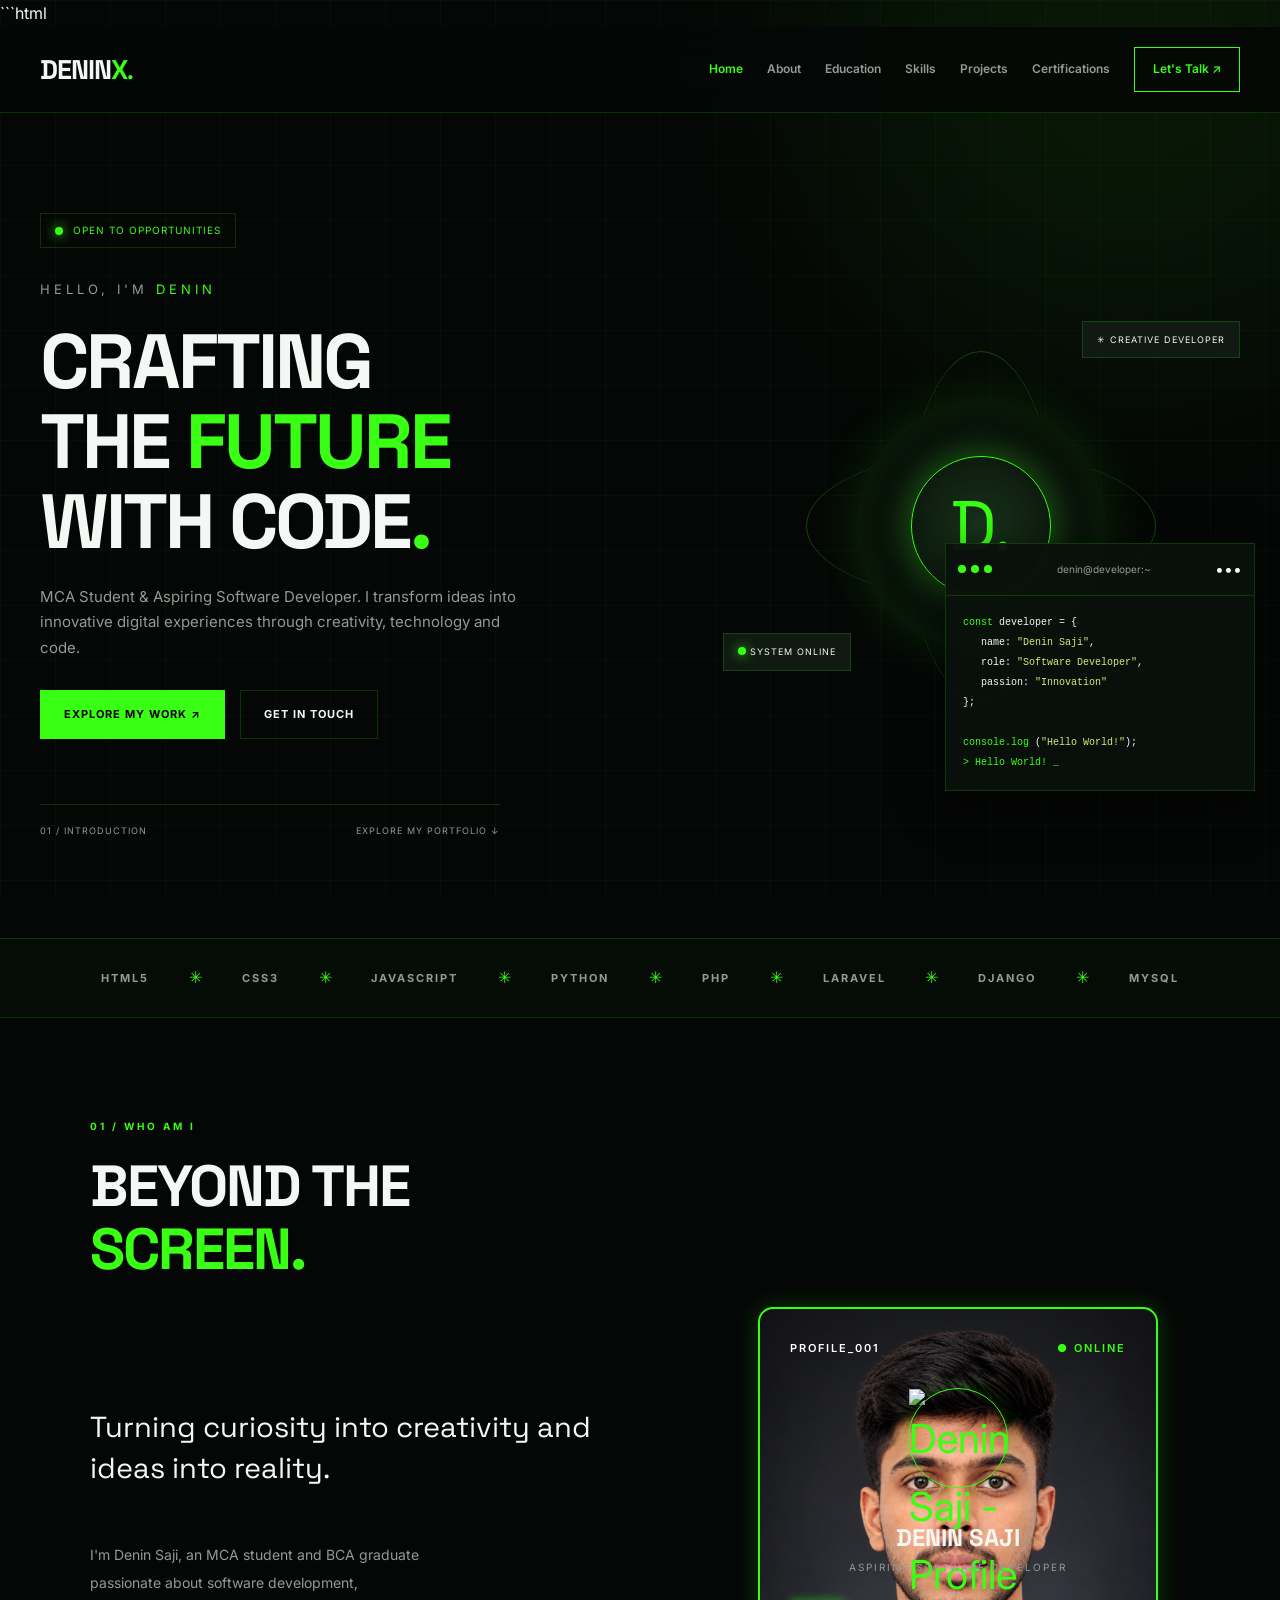
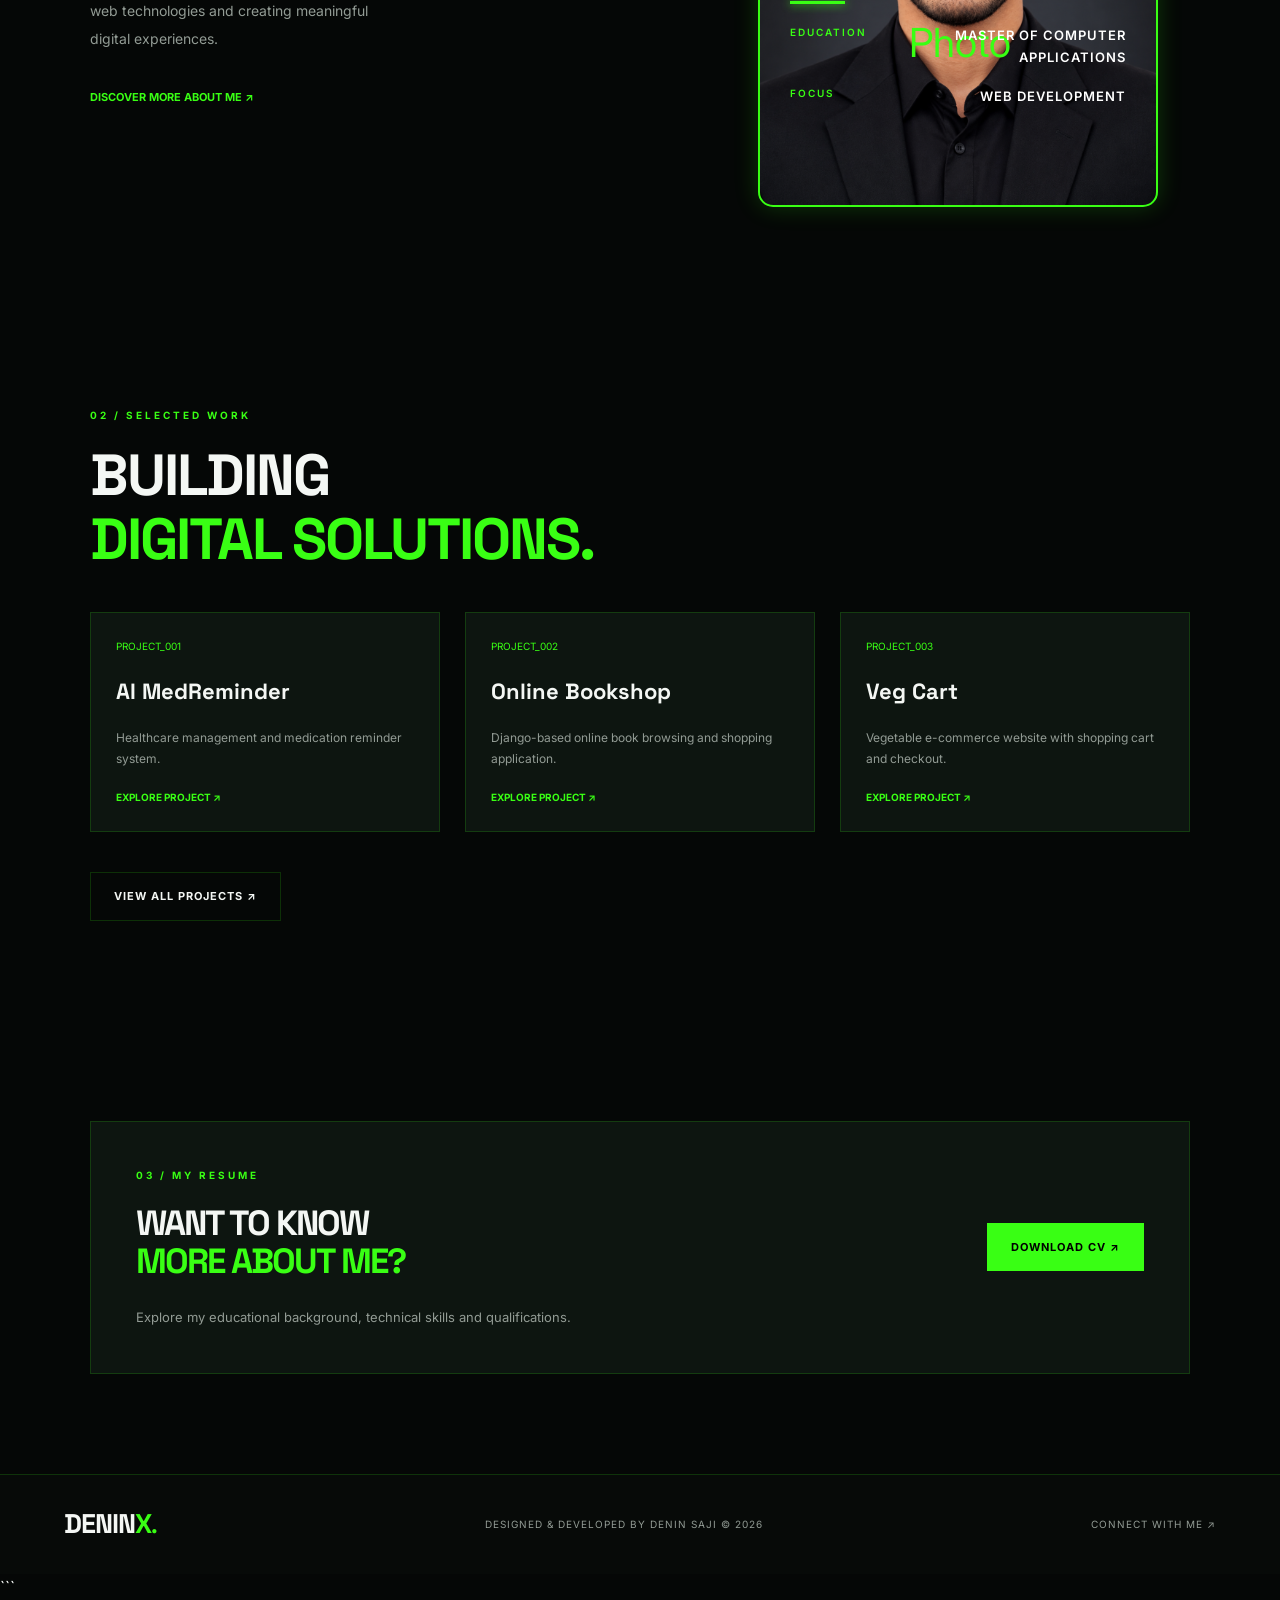
==== index.html @ f34256f6 "initial commit" ====
```html
<!DOCTYPE html>
<html lang="en">
<head>
    <meta charset="UTF-8">
    <meta name="viewport" content="width=device-width, initial-scale=1.0">

    <title>DENINX | Developer Portfolio</title>

    <meta name="description" content="Denin Saji - MCA Student and Aspiring Software Developer">

    <link rel="preconnect" href="https://fonts.googleapis.com">
    <link rel="preconnect" href="https://fonts.gstatic.com" crossorigin>

    <link href="https://fonts.googleapis.com/css2?family=Space+Grotesk:wght@400;500;600;700&family=Inter:wght@400;500;600;700&display=swap" rel="stylesheet">

    <link rel="stylesheet" href="assets/css/index.css">
    <script src="assets/js/script.js" defer></script>
</head>

<body>

<div class="background-grid"></div>
<div class="ambient-glow"></div>

<header class="navbar">
    <div class="nav-container">

        <a href="index.html" class="logo">
            DENIN<span>X</span><small>.</small>
        </a>

        <input type="checkbox" id="menu-toggle">

        <label for="menu-toggle" class="menu-icon">
            <span></span>
            <span></span>
            <span></span>
        </label>

        <nav class="nav-links">
            <a href="index.html" class="active">Home</a>
            <a href="pages/about.html">About</a>
            <a href="pages/education.html">Education</a>
            <a href="pages/skills.html">Skills</a>
            <a href="pages/projects.html">Projects</a>
            <a href="pages/certifications.html">Certifications</a>
            <a href="pages/contact.html" class="nav-contact">Let's Talk ↗</a>
        </nav>

    </div>
</header>

<main>

<!-- HERO SECTION -->

<section class="hero">

    <div class="hero-content">

        <div class="status">
            <span class="status-dot"></span>
            OPEN TO OPPORTUNITIES
        </div>

        <p class="hero-intro">
            HELLO, I'M <span>DENIN</span>
        </p>

        <h1>
            CRAFTING<br>
            THE <span>FUTURE</span><br>
            WITH CODE<span class="green-dot">.</span>
        </h1>

        <p class="hero-description">
            MCA Student & Aspiring Software Developer.
            I transform ideas into innovative digital experiences
            through creativity, technology and code.
        </p>

        <div class="hero-buttons">

            <a href="pages/projects.html" class="btn btn-primary">
                EXPLORE MY WORK ↗
            </a>

            <a href="pages/contact.html" class="btn btn-secondary">
                GET IN TOUCH
            </a>

        </div>

        <div class="hero-meta">
            <span>01 / INTRODUCTION</span>
            <span>EXPLORE MY PORTFOLIO ↓</span>
        </div>

    </div>

    <div class="hero-visual">

        <div class="orbit orbit-one"></div>
        <div class="orbit orbit-two"></div>

        <div class="tech-sphere">
            <div class="sphere-inner">
                <span>D.</span>
            </div>
        </div>

        <div class="floating-label label-top">
            ✳ CREATIVE DEVELOPER
        </div>

        <div class="floating-label label-bottom">
            <span class="status-dot"></span>
            SYSTEM ONLINE
        </div>

        <div class="terminal">

            <div class="terminal-header">

                <div class="terminal-controls">
                    <span></span>
                    <span></span>
                    <span></span>
                </div>

                <p>denin@developer:~</p>

                <span>•••</span>

            </div>

            <div class="terminal-content">

                <p><span class="terminal-green">const</span> developer = {</p>

                <p class="terminal-indent">
                    name: <span class="terminal-yellow">"Denin Saji"</span>,
                </p>

                <p class="terminal-indent">
                    role: <span class="terminal-yellow">"Software Developer"</span>,
                </p>

                <p class="terminal-indent">
                    passion: <span class="terminal-yellow">"Innovation"</span>
                </p>

                <p>};</p>

                <br>

                <p>
                    <span class="terminal-green">console.log</span>
                    (<span class="terminal-yellow">"Hello World!"</span>);
                </p>

                <p class="terminal-output">
                    > Hello World! <span>_</span>
                </p>

            </div>

        </div>

    </div>

</section>

<!-- TECHNOLOGY STRIP -->

<section class="tech-strip">

    <div class="tech-strip-inner">
        <span>HTML5</span><i>✳</i>
        <span>CSS3</span><i>✳</i>
        <span>JAVASCRIPT</span><i>✳</i>
        <span>PYTHON</span><i>✳</i>
        <span>PHP</span><i>✳</i>
        <span>LARAVEL</span><i>✳</i>
        <span>DJANGO</span><i>✳</i>
        <span>MYSQL</span>
    </div>

</section>

<!-- ABOUT SECTION -->

<section class="section home-about">

    <div class="section-container">

        <p class="section-number">01 / WHO AM I</p>

        <h2>
            BEYOND THE<br>
            <span>SCREEN.</span>
        </h2>

        <div class="about-grid">

            <div class="about-main">

                <p class="about-highlight">
                    Turning curiosity into creativity
                    and ideas into reality.
                </p>

                <p class="about-description">
                    I'm Denin Saji, an MCA student and BCA graduate
                    passionate about software development,
                    web technologies and creating meaningful
                    digital experiences.
                </p>

                <a href="pages/about.html" class="text-link">
                    DISCOVER MORE ABOUT ME ↗
                </a>

            </div>

            <!-- PROFILE CARD WITH PHOTO -->

            <div class="profile-card">

                <div class="profile-card-top">
                    <span>PROFILE_001</span>
                    <span class="profile-online">● ONLINE</span>
                </div>

                <div class="profile-avatar">
                    <img
                        src="assets/images/denin-profile.jpg"
                        alt="Denin Saji - Profile Photo"
                    >
                </div>

                <h3>DENIN SAJI</h3>

                <p>ASPIRING SOFTWARE DEVELOPER</p>

                <div class="profile-line"></div>

                <div class="profile-details">
                    <span>EDUCATION</span>
                    <strong>MASTER OF COMPUTER APPLICATIONS</strong>
                </div>

                <div class="profile-details">
                    <span>FOCUS</span>
                    <strong>WEB DEVELOPMENT</strong>
                </div>

            </div>

        </div>

    </div>

</section>

<!-- PROJECTS SECTION -->

<section class="section home-projects">

    <div class="section-container">

        <p class="section-number">02 / SELECTED WORK</p>

        <h2>
            BUILDING<br>
            <span>DIGITAL SOLUTIONS.</span>
        </h2>

        <div class="project-summary-grid">

            <article class="project-summary">
                <span>PROJECT_001</span>
                <h3>AI MedReminder</h3>
                <p>Healthcare management and medication reminder system.</p>
                <a href="pages/projects.html">EXPLORE PROJECT ↗</a>
            </article>

            <article class="project-summary">
                <span>PROJECT_002</span>
                <h3>Online Bookshop</h3>
                <p>Django-based online book browsing and shopping application.</p>
                <a href="pages/projects.html">EXPLORE PROJECT ↗</a>
            </article>

            <article class="project-summary">
                <span>PROJECT_003</span>
                <h3>Veg Cart</h3>
                <p>Vegetable e-commerce website with shopping cart and checkout.</p>
                <a href="pages/projects.html">EXPLORE PROJECT ↗</a>
            </article>

        </div>

        <a href="pages/projects.html" class="btn btn-secondary">
            VIEW ALL PROJECTS ↗
        </a>

    </div>

</section>

<!-- RESUME SECTION -->

<section class="section resume-section">

    <div class="section-container">

        <div class="resume-card">

            <div>
                <p class="section-number">03 / MY RESUME</p>

                <h2>
                    WANT TO KNOW<br>
                    <span>MORE ABOUT ME?</span>
                </h2>

                <p>
                    Explore my educational background,
                    technical skills and qualifications.
                </p>
            </div>

            <a href="assets/documents/Denin_Resume.pdf"
               class="btn btn-primary"
               target="_blank">
                DOWNLOAD CV ↗
            </a>

        </div>

    </div>

</section>

</main>

<!-- FOOTER -->

<footer class="footer">

    <a href="index.html" class="logo">
        DENIN<span>X</span><small>.</small>
    </a>

    <p>DESIGNED & DEVELOPED BY DENIN SAJI © 2026</p>

    <a href="pages/contact.html">CONNECT WITH ME ↗</a>

</footer>

</body>
</html>
```
---- assets/css/index.css ----
/* =========================================
   DENINX PORTFOLIO
   BLACK + NEON GREEN THEME
========================================= */

:root {
    --bg: #050706;
    --bg-secondary: #0a100c;
    --card: #0d1510;
    --green: #39ff14;
    --green-dark: #1dbb12;
    --white: #f4f7f4;
    --gray: #929b94;
    --border: rgba(57, 255, 20, 0.17);
}

* {
    margin: 0;
    padding: 0;
    box-sizing: border-box;
}

html {
    scroll-behavior: smooth;
}

body {
    background: var(--bg);
    color: var(--white);
    font-family: 'Inter', sans-serif;
    line-height: 1.7;
    overflow-x: hidden;
}

a {
    text-decoration: none;
    color: inherit;
}

button,
input,
textarea {
    font: inherit;
}

button,
a {
    -webkit-tap-highlight-color: transparent;
}

::selection {
    background: var(--green);
    color: #000;
}

/* BACKGROUND */

.background-grid {
    position: fixed;
    inset: 0;
    z-index: -3;
    pointer-events: none;

    background-image:
        linear-gradient(rgba(57,255,20,.035) 1px, transparent 1px),
        linear-gradient(90deg, rgba(57,255,20,.035) 1px, transparent 1px);

    background-size: 55px 55px;
}

.ambient-glow {
    position: fixed;
    top: -250px;
    right: -150px;
    width: 600px;
    height: 600px;
    border-radius: 50%;
    background: rgba(57,255,20,.07);
    filter: blur(120px);
    pointer-events: none;
    z-index: -2;
}

/* NAVIGATION */

.navbar {
    position: sticky;
    top: 0;
    z-index: 1000;
    background: rgba(5,7,6,.88);
    backdrop-filter: blur(18px);
    border-bottom: 1px solid var(--border);
}

.nav-container {
    max-width: 1250px;
    min-height: 85px;
    padding: 0 25px;
    margin: auto;

    display: flex;
    align-items: center;
    justify-content: space-between;
}

.logo {
    font-family: 'Space Grotesk', sans-serif;
    font-size: 27px;
    font-weight: 700;
    letter-spacing: -1px;
}

.logo span {
    color: var(--green);
}

.logo small {
    color: var(--green);
}

.nav-links {
    display: flex;
    align-items: center;
    gap: 24px;
}

.nav-links a {
    font-size: 12px;
    font-weight: 600;
    color: var(--gray);
    transition: .3s;
}

.nav-links a:hover,
.nav-links a.active {
    color: var(--green);
}

.nav-links .nav-contact {
    padding: 11px 18px;
    color: var(--green);
    border: 1px solid var(--green);
}

.nav-contact:hover {
    background: var(--green);
    color: #000 !important;
}

#menu-toggle {
    display: none;
}

.menu-icon {
    display: none;
    cursor: pointer;
}

/* BUTTONS */

.btn {
    display: inline-flex;
    justify-content: center;
    align-items: center;
    gap: 12px;

    padding: 14px 23px;
    font-size: 11px;
    font-weight: 700;
    letter-spacing: 1px;

    border: 1px solid transparent;
    transition: .3s;
    cursor: pointer;
}

.btn-primary {
    background: var(--green);
    color: #000;
}

.btn-primary:hover {
    background: transparent;
    color: var(--green);
    border-color: var(--green);
    box-shadow: 0 0 25px rgba(57,255,20,.2);
}

.btn-secondary {
    background: transparent;
    border-color: var(--border);
    color: var(--white);
}

.btn-secondary:hover {
    border-color: var(--green);
    color: var(--green);
}

/* HERO */

.hero {
    max-width: 1250px;
    min-height: 680px;
    padding: 100px 25px;

    margin: auto;

    display: grid;
    grid-template-columns: 1.1fr .9fr;
    align-items: center;
    gap: 50px;
}

.status {
    display: inline-flex;
    align-items: center;
    gap: 10px;

    border: 1px solid var(--border);
    padding: 8px 14px;

    color: var(--green);
    font-size: 10px;
    letter-spacing: 1px;
    margin-bottom: 30px;
}

.status-dot {
    display: inline-block;
    width: 8px;
    height: 8px;
    background: var(--green);
    border-radius: 50%;
    box-shadow: 0 0 12px var(--green);
    animation: pulse 1.5s infinite;
}

@keyframes pulse {
    50% {
        opacity: .35;
        box-shadow: 0 0 3px var(--green);
    }
}

.hero-intro {
    font-size: 13px;
    letter-spacing: 4px;
    color: var(--gray);
}

.hero-intro span {
    color: var(--green);
}

.hero h1,
.page-hero h1 {
    font-family: 'Space Grotesk', sans-serif;
    font-size: clamp(48px, 6vw, 80px);
    line-height: 1.04;
    font-weight: 700;
    letter-spacing: -3px;
    margin: 22px 0;
}

.hero h1 span,
.page-hero h1 span,
.section-heading h2 span,
.section-container h2 span,
.contact-content h2 span,
.resume-card h2 span {
    color: var(--green);
}

.green-dot {
    color: var(--green);
}

.hero-description {
    max-width: 500px;
    color: var(--gray);
    font-size: 15px;
    margin-bottom: 30px;
}

.hero-buttons {
    display: flex;
    flex-wrap: wrap;
    gap: 15px;
}

.hero-meta {
    display: flex;
    justify-content: space-between;
    gap: 15px;
    max-width: 460px;

    margin-top: 65px;
    padding-top: 18px;

    border-top: 1px solid var(--border);
    font-size: 9px;
    letter-spacing: 1px;
    color: var(--gray);
}

/* HERO VISUAL */

.hero-visual {
    min-height: 490px;
    position: relative;

    display: flex;
    align-items: center;
    justify-content: center;
}

.tech-sphere {
    position: absolute;
    width: 250px;
    height: 250px;

    display: flex;
    align-items: center;
    justify-content: center;

    border-radius: 50%;
    background: radial-gradient(circle, #18331a, #050706 70%);

    box-shadow:
        0 0 50px rgba(57,255,20,.13),
        inset 0 0 40px rgba(57,255,20,.15);
}

.sphere-inner {
    width: 140px;
    height: 140px;

    border: 1px solid var(--green);
    border-radius: 50%;

    display: grid;
    place-items: center;

    font-family: 'Space Grotesk';
    font-size: 70px;
    color: var(--green);

    box-shadow: 0 0 35px rgba(57,255,20,.3);
}

.orbit {
    position: absolute;
    width: 350px;
    height: 350px;
    border: 1px solid rgba(57,255,20,.25);
    border-radius: 50%;
}

.orbit-one {
    transform: rotateX(65deg);
    animation: rotate 12s linear infinite;
}

.orbit-two {
    transform: rotateY(65deg);
    animation: rotate 18s linear infinite reverse;
}

@keyframes rotate {
    to {
        transform: rotate(360deg);
    }
}

.floating-label {
    position: absolute;
    z-index: 3;
    padding: 10px 14px;

    font-size: 9px;
    letter-spacing: 1px;

    background: #101a12;
    border: 1px solid var(--border);
}

.label-top {
    top: 40px;
    right: 0;
}

.label-bottom {
    bottom: 100px;
    left: 0;
}

/* TERMINAL */

.terminal {
    position: absolute;
    z-index: 4;
    right: -15px;
    bottom: -20px;

    width: 310px;
    background: rgba(10,17,12,.97);
    border: 1px solid var(--border);

    box-shadow: 0 15px 40px rgba(0,0,0,.6);
}

.terminal-header {
    display: flex;
    align-items: center;
    justify-content: space-between;

    padding: 12px;
    border-bottom: 1px solid var(--border);
}

.terminal-header p {
    font-size: 10px;
    color: var(--gray);
}

.terminal-controls {
    display: flex;
    gap: 5px;
}

.terminal-controls span {
    width: 8px;
    height: 8px;
    border-radius: 50%;
    background: var(--green);
}

.terminal-content {
    padding: 17px;
    font-family: monospace;
    font-size: 10px;
    line-height: 2;
}

.terminal-indent {
    padding-left: 18px;
}

.terminal-green {
    color: var(--green);
}

.terminal-yellow {
    color: #d7e77a;
}

.terminal-output {
    color: var(--green);
}

/* TECH STRIP */

.tech-strip {
    padding: 25px 10px;
    border-top: 1px solid var(--border);
    border-bottom: 1px solid var(--border);
    background: rgba(57,255,20,.025);
}

.tech-strip-inner {
    max-width: 1100px;
    margin: auto;

    display: flex;
    align-items: center;
    justify-content: space-around;
    flex-wrap: wrap;
    gap: 18px;
}

.tech-strip span {
    color: var(--gray);
    font-size: 11px;
    font-weight: 700;
    letter-spacing: 2px;
}

.tech-strip i {
    color: var(--green);
    font-style: normal;
}

/* GENERAL SECTIONS */

.section {
    padding: 100px 0;
}

.section-container {
    max-width: 1150px;
    padding: 0 25px;
    margin: auto;
}

.section-number {
    color: var(--green);
    font-size: 10px;
    font-weight: 700;
    letter-spacing: 3px;
    margin-bottom: 20px;
}

.section-heading h2,
.section-container > h2,
.resume-card h2,
.contact-content h2 {
    font-family: 'Space Grotesk';
    font-size: clamp(35px, 5vw, 58px);
    line-height: 1.1;
    letter-spacing: -2px;
    margin-bottom: 25px;
}

.section-subtitle {
    color: var(--gray);
    max-width: 400px;
}

/* PAGE HERO */

.page-main {
    min-height: 75vh;
}

.page-hero {
    text-align: center;
    padding: 110px 20px 70px;
    border-bottom: 1px solid var(--border);
}

.page-hero h1 {
    font-size: clamp(38px, 6vw, 70px);
}

.page-hero > p:last-child {
    color: var(--gray);
    font-size: 14px;
}

/* ABOUT */

.about-grid {
    display: grid;
    grid-template-columns: 1.1fr .9fr;
    gap: 70px;
    align-items: center;
}

.about-highlight {
    font-family: 'Space Grotesk';
    font-size: 29px;
    line-height: 1.4;
    margin-bottom: 25px;
}

.about-description {
    color: var(--gray);
    font-size: 14px;
    line-height: 2;
    margin-bottom: 20px;
    white-space: pre-line;
}

.text-link {
    display: inline-block;
    color: var(--green);
    font-size: 11px;
    font-weight: 700;
    margin-top: 15px;
}

.profile-card,
.content-card {
    background: var(--card);
    border: 1px solid var(--border);
    padding: 30px;
}

.profile-card-top {
    display: flex;
    justify-content: space-between;
    font-size: 9px;
    color: var(--gray);
}

.profile-online {
    color: var(--green);
}

.profile-avatar {
    width: 100px;
    height: 100px;
    display: grid;
    place-items: center;

    margin: 30px auto;
    border-radius: 50%;

    border: 1px solid var(--green);
    color: var(--green);
    font-size: 40px;

    box-shadow: 0 0 25px rgba(57,255,20,.15);
}

.profile-card h3,
.profile-card > p {
    text-align: center;
}

.profile-card h3 {
    font-family: 'Space Grotesk';
    font-size: 24px;
}

.profile-card > p {
    font-size: 10px;
    color: var(--gray);
    letter-spacing: 2px;
}

.profile-line {
    height: 1px;
    background: var(--border);
    margin: 25px 0;
}

.profile-details {
    display: flex;
    justify-content: space-between;
    gap: 15px;
    margin: 17px 0;
}

.profile-details span {
    font-size: 9px;
    color: var(--gray);
}

.profile-details strong {
    font-size: 10px;
    text-align: right;
    color: var(--green);
}

/* CONTENT CARD */

.content-card {
    margin-top: 30px;
}

.content-card h2,
.content-card h3 {
    font-family: 'Space Grotesk';
    font-size: 28px;
    margin-bottom: 18px;
}

.content-card p {
    color: var(--gray);
    line-height: 2;
    font-size: 14px;
}

/* EDUCATION */

.education-list {
    max-width: 850px;
    margin: auto;
    display: grid;
    gap: 25px;
}

.education-card {
    position: relative;
    padding: 35px;
    background: var(--card);
    border: 1px solid var(--border);
    transition: .3s;
}

.education-card:hover,
.skill-card:hover,
.project-card:hover,
.cert-card:hover {
    transform: translateY(-7px);
    border-color: var(--green);
    box-shadow: 0 15px 35px rgba(57,255,20,.08);
}

.education-number {
    position: absolute;
    right: 30px;
    top: 20px;
    font-family: 'Space Grotesk';
    font-size: 38px;
    color: rgba(57,255,20,.18);
}

.education-level {
    color: var(--green);
    font-size: 10px;
    letter-spacing: 2px;
}

.education-card h2 {
    font-family: 'Space Grotesk';
    font-size: 25px;
    margin: 12px 0;
}

.education-card h3 {
    font-size: 14px;
}

.education-card p {
    color: var(--gray);
    font-size: 12px;
}

.education-result {
    display: flex;
    justify-content: space-between;
    align-items: center;

    border-top: 1px solid var(--border);
    padding-top: 15px;
    margin-top: 20px;
}

.education-result span {
    font-size: 10px;
    color: var(--gray);
}

.education-result strong {
    color: var(--green);
    font-size: 24px;
}

/* SKILLS */

.skills-grid {
    display: grid;
    grid-template-columns: repeat(3, 1fr);
    gap: 22px;
}

.skill-card {
    position: relative;
    background: var(--card);
    border: 1px solid var(--border);
    padding: 30px;
    transition: .3s;
}

.skill-index {
    color: var(--green);
    font-size: 10px;
    letter-spacing: 2px;
}

.skill-symbol {
    font-family: 'Space Grotesk';
    font-size: 42px;
    color: var(--green);
    margin: 20px 0;
}

.skill-card h3 {
    font-family: 'Space Grotesk';
    font-size: 17px;
    margin-bottom: 17px;
}

.skill-tags,
.project-tags {
    display: flex;
    flex-wrap: wrap;
    gap: 8px;
}

.skill-tags span,
.project-tags span {
    padding: 6px 10px;
    font-size: 10px;
    color: var(--green);
    background: rgba(57,255,20,.06);
    border: 1px solid var(--border);
}

/* PROJECTS */

.projects-grid,
.project-summary-grid {
    display: grid;
    grid-template-columns: repeat(2, 1fr);
    gap: 25px;
}

.project-card,
.project-summary {
    background: var(--card);
    border: 1px solid var(--border);
    overflow: hidden;
    transition: .3s;
}

.project-image {
    height: 220px;
    position: relative;

    display: grid;
    place-items: center;

    background:
        radial-gradient(circle, rgba(57,255,20,.16), transparent 70%),
        #0b130d;
    border-bottom: 1px solid var(--border);
}

.project-two {
    background:
        radial-gradient(circle, rgba(20,150,70,.2), transparent 70%),
        #0b130d;
}

.project-three {
    background:
        radial-gradient(circle, rgba(100,180,30,.2), transparent 70%),
        #0b130d;
}

.project-image-label {
    position: absolute;
    top: 18px;
    left: 20px;
    color: var(--green);
    font-size: 10px;
    letter-spacing: 2px;
}

.project-preview {
    text-align: center;
    font-family: 'Space Grotesk';
    color: var(--green);
    font-size: 32px;
}

.project-preview strong {
    display: block;
}

.preview-line {
    width: 140px;
    height: 3px;
    background: var(--green);
    margin: 10px auto;
    opacity: .6;
}

.preview-line.short {
    width: 90px;
}

.preview-button {
    font-size: 9px;
    border: 1px solid var(--green);
    padding: 5px 12px;
    margin-top: 15px;
}

.project-info {
    padding: 28px;
}

.project-category {
    font-size: 9px;
    letter-spacing: 2px;
    color: var(--green);
}

.project-info h3 {
    font-family: 'Space Grotesk';
    font-size: 25px;
    margin: 12px 0;
}

.project-info > p {
    color: var(--gray);
    font-size: 13px;
    line-height: 1.9;
    margin-bottom: 20px;
}

.project-status,
.cert-label {
    display: inline-block;
    margin-top: 18px;
    color: var(--green);
    font-size: 10px;
    letter-spacing: 1px;
}

.art-shapes {
    display: flex;
    justify-content: center;
    gap: 10px;
    margin-top: 12px;
}

.art-shapes i {
    display: block;
    width: 35px;
    height: 35px;
    border: 1px solid var(--green);
    transform: rotate(45deg);
}

.project-summary-grid {
    margin: 40px 0;
    grid-template-columns: repeat(3, 1fr);
}

.project-summary {
    padding: 25px;
}

.project-summary > span {
    color: var(--green);
    font-size: 10px;
}

.project-summary h3 {
    font-family: 'Space Grotesk';
    font-size: 22px;
    margin: 18px 0;
}

.project-summary p {
    color: var(--gray);
    font-size: 12px;
    margin-bottom: 20px;
}

.project-summary a {
    color: var(--green);
    font-size: 10px;
    font-weight: 700;
}

/* CERTIFICATIONS */

.cert-grid {
    display: grid;
    grid-template-columns: repeat(2, 1fr);
    gap: 25px;
}

.cert-card {
    padding: 35px;
    background: var(--card);
    border: 1px solid var(--border);
    transition: .3s;
}

.cert-icon {
    font-size: 45px;
    color: var(--green);
    margin: 20px 0;
}

.cert-card h3 {
    font-family: 'Space Grotesk';
    font-size: 23px;
    margin: 12px 0;
}

.cert-card > p:not(.project-category) {
    color: var(--gray);
    font-size: 13px;
}

.certificate-note {
    margin-top: 35px;
}

/* RESUME */

.resume-card {
    display: flex;
    justify-content: space-between;
    align-items: center;
    flex-wrap: wrap;
    gap: 30px;

    padding: 45px;
    background: var(--card);
    border: 1px solid var(--border);
}

.resume-card h2 {
    font-size: 35px;
}

.resume-card > div > p:last-child {
    color: var(--gray);
    font-size: 13px;
}

/* CONTACT */

.contact-layout {
    display: grid;
    grid-template-columns: 1fr 1fr;
    gap: 60px;
    align-items: start;
}

.contact-content > p {
    color: var(--gray);
    font-size: 14px;
    margin-bottom: 30px;
}

.contact-list {
    display: grid;
    gap: 15px;
}

.contact-item {
    padding: 18px;
    border: 1px solid var(--border);
    background: var(--card);
    display: flex;
    flex-direction: column;
    gap: 5px;
    transition: .3s;
}

.contact-item:hover {
    border-color: var(--green);
}

.contact-item span {
    font-size: 9px;
    color: var(--green);
    letter-spacing: 2px;
}

.contact-item strong {
    font-size: 13px;
    overflow-wrap: anywhere;
}

.contact-card {
    padding: 30px;
    background: var(--card);
    border: 1px solid var(--border);
}

.contact-card h3 {
    font-family: 'Space Grotesk';
    font-size: 24px;
    margin-bottom: 25px;
}

.contact-card form {
    display: flex;
    flex-direction: column;
}

.contact-card label {
    font-size: 10px;
    color: var(--green);
    letter-spacing: 1px;
    margin: 15px 0 8px;
}

.contact-card input,
.contact-card textarea {
    width: 100%;
    padding: 14px;

    background: #050906;
    border: 1px solid var(--border);
    outline: none;

    color: white;
    font-size: 13px;
}

.contact-card input:focus,
.contact-card textarea:focus {
    border-color: var(--green);
}

.contact-card textarea {
    resize: vertical;
}

.contact-card button {
    margin-top: 20px;
}

.form-status {
    color: var(--green);
    font-size: 12px;
    margin-top: 15px;
}

/* FOOTER */

.footer {
    min-height: 100px;
    padding: 25px 5%;

    display: flex;
    justify-content: space-between;
    align-items: center;
    flex-wrap: wrap;
    gap: 20px;

    border-top: 1px solid var(--border);
    background: #070a08;
}

.footer p,
.footer > a:last-child {
    font-size: 10px;
    color: var(--gray);
    letter-spacing: 1px;
}

.footer > a:last-child:hover {
    color: var(--green);
}

/* RESPONSIVE DESIGN */

@media (max-width: 1050px) {

    .nav-links {
        gap: 14px;
    }

    .nav-links a {
        font-size: 10px;
    }

    .hero {
        gap: 20px;
    }

    .terminal {
        right: 0;
    }
}

@media (max-width: 850px) {

    .menu-icon {
        display: flex;
        flex-direction: column;
        gap: 6px;
    }

    .menu-icon span {
        display: block;
        width: 27px;
        height: 2px;
        background: var(--green);
    }

    .nav-links {
        position: absolute;
        top: 85px;
        left: 0;
        width: 100%;

        display: none;
        flex-direction: column;
        align-items: stretch;
        gap: 0;

        background: #080d09;
        border-bottom: 1px solid var(--border);
        padding: 15px 25px;
    }

    .nav-links a {
        padding: 14px 0;
        font-size: 12px;
    }

    #menu-toggle:checked ~ .nav-links {
        display: flex;
    }

    .hero {
        grid-template-columns: 1fr;
        padding-top: 75px;
    }

    .hero-visual {
        min-height: 500px;
    }

    .about-grid,
    .contact-layout {
        grid-template-columns: 1fr;
    }

    .skills-grid {
        grid-template-columns: repeat(2, 1fr);
    }

    .project-summary-grid {
        grid-template-columns: 1fr 1fr;
    }
}

@media (max-width: 550px) {

    .nav-container {
        min-height: 72px;
    }

    .nav-links {
        top: 72px;
    }

    .hero {
        padding: 65px 20px;
    }

    .hero h1 {
        font-size: 48px;
    }

    .hero-visual {
        min-height: 430px;
        transform: scale(.9);
    }

    .tech-sphere {
        width: 190px;
        height: 190px;
    }

    .sphere-inner {
        width: 110px;
        height: 110px;
        font-size: 55px;
    }

    .orbit {
        width: 270px;
        height: 270px;
    }

    .terminal {
        width: 260px;
        bottom: -5px;
    }

    .floating-label {
        font-size: 8px;
    }

    .section {
        padding: 70px 0;
    }

    .section-container {
        padding: 0 20px;
    }

    .skills-grid,
    .projects-grid,
    .project-summary-grid,
    .cert-grid {
        grid-template-columns: 1fr;
    }

    .education-card {
        padding: 25px;
    }

    .education-card h2 {
        font-size: 20px;
    }

    .resume-card {
        padding: 25px;
    }

    .resume-card h2 {
        font-size: 28px;
    }

    .contact-card {
        padding: 20px;
    }

    .footer {
        flex-direction: column;
        text-align: center;
    }

    .page-hero {
        padding: 75px 20px 55px;
    }

    .page-hero h1 {
        font-size: 42px;
    }

    .profile-details {
        flex-direction: column;
        gap: 3px;
    }

    .profile-details strong {
        text-align: left;
    }
}

@media (prefers-reduced-motion: reduce) {
    *,
    *::before,
    *::after {
        animation-duration: 0.01ms !important;
        transition-duration: 0.01ms !important;
        scroll-behavior: auto !important;
    }
}

/* =================================
   HERO PROFILE PHOTO
================================= */

.hero-photo-frame {
    position: relative;
    width: 310px;
    height: 380px;
    margin: 0 auto;
    padding: 10px;
    background: rgba(10, 20, 12, 0.9);
    border: 1px solid rgba(57, 255, 20, 0.6);
    border-radius: 22px;
    box-shadow: 0 0 35px rgba(57, 255, 20, 0.18);
    overflow: hidden;
    z-index: 2;
    animation: photoFloat 5s ease-in-out infinite;
}

.hero-photo-frame::before {
    content: "";
    position: absolute;
    inset: -100%;
    background: conic-gradient(
        transparent,
        #39ff14,
        transparent 30%
    );
    animation: photoRotate 7s linear infinite;
    z-index: -1;
}

.photo-top-label,
.photo-bottom-label {
    display: flex;
    justify-content: space-between;
    align-items: center;
    font-family: 'Space Grotesk', sans-serif;
    font-size: 10px;
    letter-spacing: 1.5px;
    color: #39ff14;
    padding: 8px 5px;
}

.hero-photo {
    width: 100%;
    height: 300px;
    display: block;
    object-fit: cover;
    object-position: center;
    border-radius: 14px;
    filter: saturate(0.85);
}

.photo-bottom-label {
    padding-top: 12px;
    font-weight: 700;
}

.hero-role {
    margin-top: 20px;
    font-family: 'Space Grotesk', sans-serif;
    font-size: 17px;
    font-weight: 700;
    letter-spacing: 2px;
}

.role-prefix {
    color: #929b94;
}

.typing-text {
    color: #39ff14;
}

.typing-cursor {
    color: #39ff14;
    animation: cursorBlink 0.8s infinite;
}

@keyframes cursorBlink {
    50% {
        opacity: 0;
    }
}

@keyframes photoFloat {
    0%, 100% {
        transform: translateY(0);
    }

    50% {
        transform: translateY(-12px);
    }
}

@keyframes photoRotate {
    to {
        transform: rotate(360deg);
    }
}


/* =================================
   PROFILE CARD IMAGE
================================= */


/* =====================================
   FULL BACKGROUND PROFILE CARD
===================================== */

.profile-card {
    position: relative;
    width: 100%;
    max-width: 400px;
    height: 500px;
    margin: auto;

    background-image: url("../images/denin1.png");
    background-size: cover;
    background-position: center;
    background-repeat: no-repeat;

    border: 2px solid #39ff14;
    border-radius: 15px;
    overflow: hidden;

    box-shadow: 0 0 25px rgba(57, 255, 20, 0.2);

    transition: 0.4s ease;
}

.profile-card:hover {
    transform: translateY(-5px);
    box-shadow: 0 0 35px rgba(57, 255, 20, 0.4);
}

/* FULL IMAGE DARK OVERLAY */

.profile-overlay {
    position: absolute;
    inset: 0;

    display: flex;
    flex-direction: column;
    justify-content: space-between;

    padding: 22px;

    background: linear-gradient(
        to bottom,
        rgba(0, 0, 0, 0.55) 0%,
        rgba(0, 0, 0, 0.05) 30%,
        rgba(0, 0, 0, 0.35) 50%,
        rgba(0, 0, 0, 0.95) 100%
    );
}

/* TOP PROFILE LABEL */

.profile-card-top {
    display: flex;
    justify-content: space-between;
    align-items: center;

    color: #ffffff;
    font-size: 11px;
    font-weight: 600;
    letter-spacing: 2px;
}

.profile-online {
    color: #39ff14;
}

/* PROFILE INFORMATION */

.profile-info {
    width: 100%;
    color: #ffffff;
    transform: translateY(80px);
}   
.profile-info h3 {
    color: #39ff14;
    font-family: 'Space Grotesk', sans-serif;
    font-size: 30px;
    font-weight: 700;
    letter-spacing: 2px;
    margin-bottom: 8px;
}

.profile-role {
    color: #ffffff;
    font-size: 12px;
    font-weight: 600;
    letter-spacing: 1.5px;
    margin-bottom: 20px;
}

/* NEON DIVIDER */

.profile-line {
    width: 55px;
    height: 3px;
    background: #39ff14;
    margin-bottom: 20px;
    box-shadow: 0 0 10px #39ff14;
}

/* PROFILE DETAILS */

.profile-details {
    margin-bottom: 14px;
}

.profile-details span {
    display: block;
    color: #39ff14;
    font-size: 10px;
    font-weight: 600;
    letter-spacing: 2px;
    margin-bottom: 4px;
}

.profile-details strong {
    display: block;
    color: #ffffff;
    font-size: 13px;
    font-weight: 600;
    letter-spacing: 1px;
}

/* MOBILE RESPONSIVENESS */

@media (max-width: 768px) {

    .profile-card {
        max-width: 350px;
        height: 460px;
    }

    .profile-overlay {
        padding: 18px;
    }

    .profile-info h3 {
        font-size: 25px;
    }

}
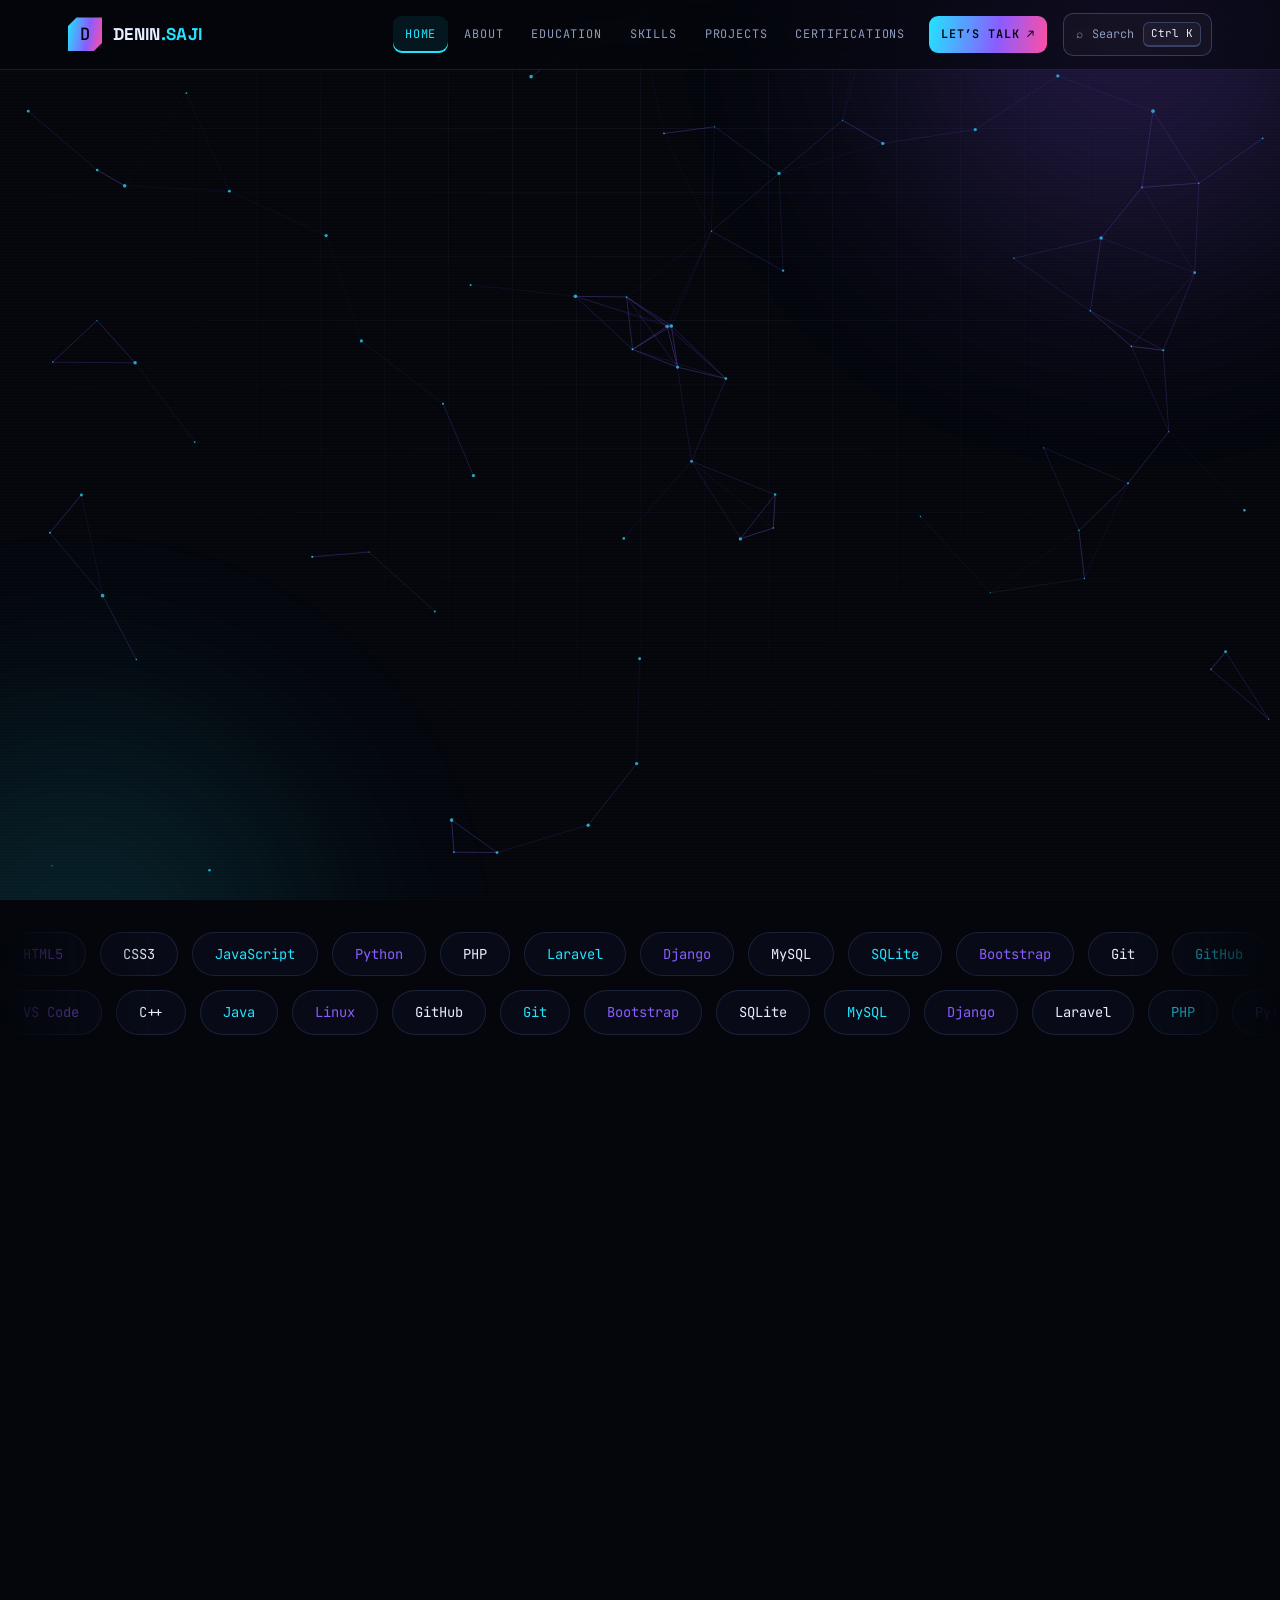
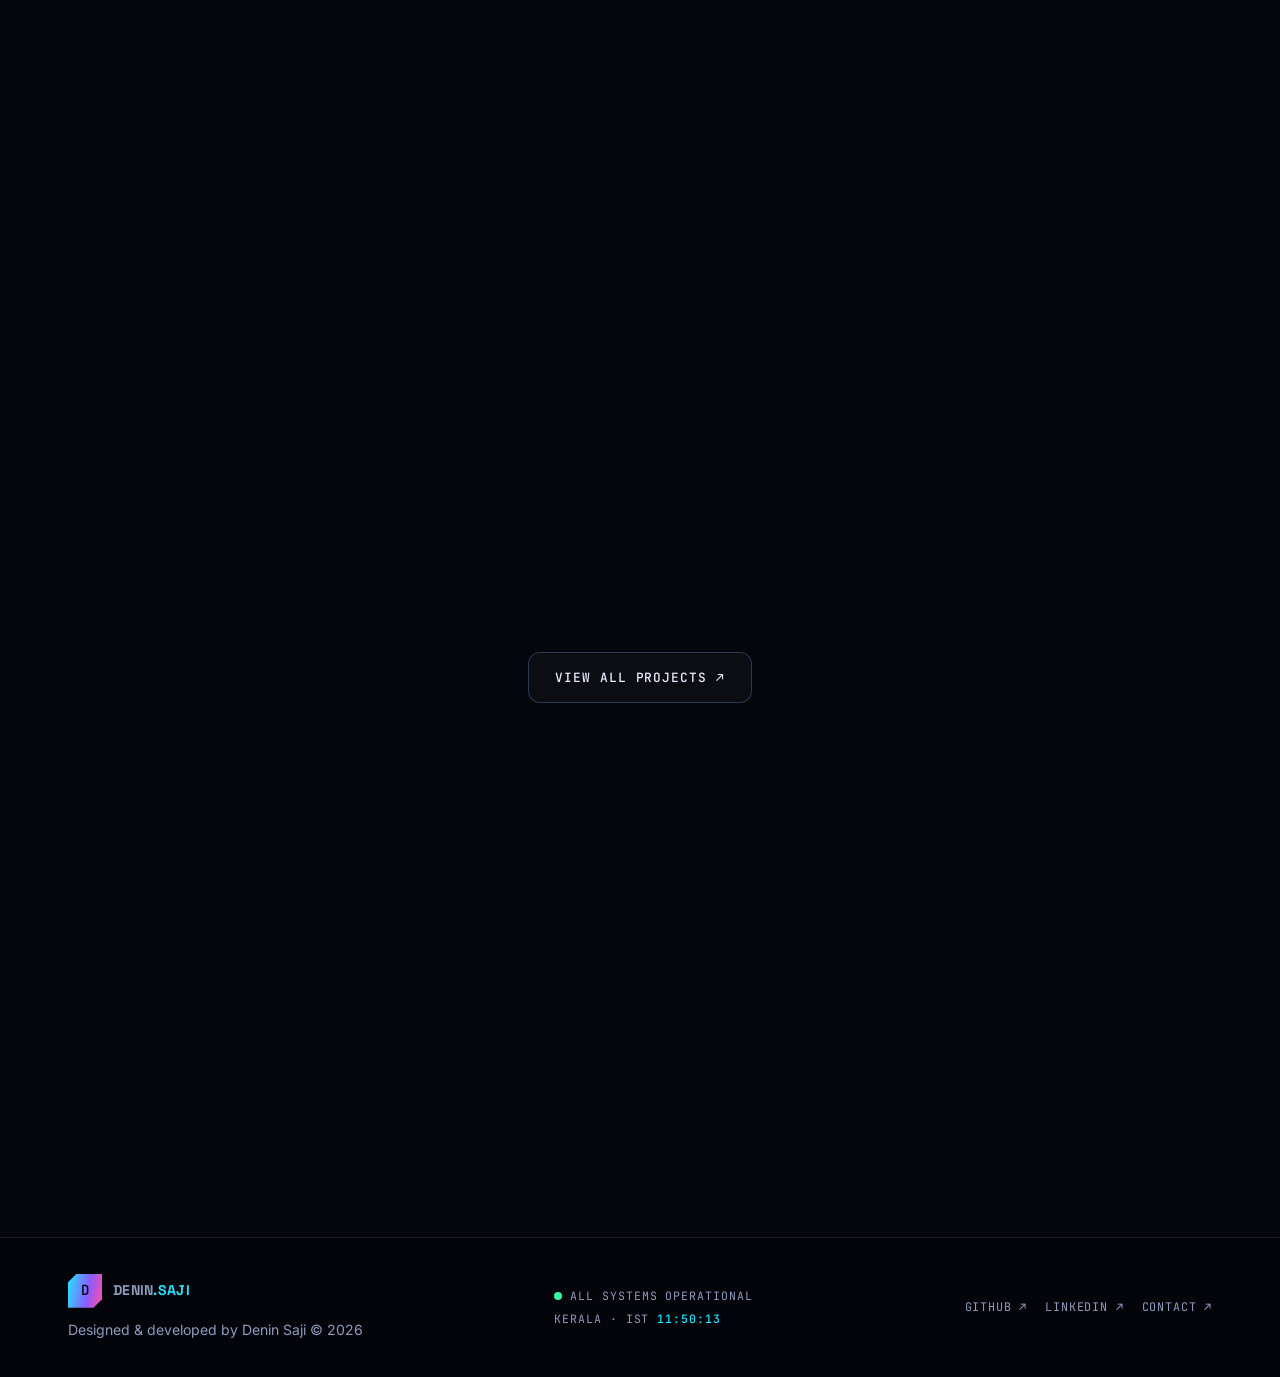
==== commit 7676c810: "commited" ====
--- a/index.html
+++ b/index.html
@@ -1,365 +1,202 @@
-```html
 <!DOCTYPE html>
 <html lang="en">
 <head>
-    <meta charset="UTF-8">
-    <meta name="viewport" content="width=device-width, initial-scale=1.0">
-
-    <title>DENINX | Developer Portfolio</title>
-
-    <meta name="description" content="Denin Saji - MCA Student and Aspiring Software Developer">
-
-    <link rel="preconnect" href="https://fonts.googleapis.com">
-    <link rel="preconnect" href="https://fonts.gstatic.com" crossorigin>
-
-    <link href="https://fonts.googleapis.com/css2?family=Space+Grotesk:wght@400;500;600;700&family=Inter:wght@400;500;600;700&display=swap" rel="stylesheet">
-
-    <link rel="stylesheet" href="assets/css/index.css">
-    <script src="assets/js/script.js" defer></script>
+<meta charset="UTF-8">
+<meta name="viewport" content="width=device-width, initial-scale=1.0">
+<title>Denin Saji | Developer Portfolio</title>
+<meta name="description" content="Denin Saji — MCA student and aspiring software developer.">
+<meta name="theme-color" content="#04060c">
+<link rel="icon" href="data:image/svg+xml,%3Csvg xmlns='http://www.w3.org/2000/svg' viewBox='0 0 32 32'%3E%3Crect width='32' height='32' rx='8' fill='%2304060c'/%3E%3Ctext x='16' y='23' font-size='20' font-family='monospace' text-anchor='middle' fill='%2322e4ff'%3ED%3C/text%3E%3C/svg%3E">
+<script>var r=document.documentElement;r.classList.add('js');try{if(!sessionStorage.getItem('booted'))r.classList.add('booting')}catch(e){}</script>
+<noscript><style>.js .reveal{opacity:1!important;transform:none!important}.js .t-line:not(.on){opacity:1!important}</style></noscript>
+<link rel="preconnect" href="https://fonts.googleapis.com">
+<link rel="preconnect" href="https://fonts.gstatic.com" crossorigin>
+<link href="https://fonts.googleapis.com/css2?family=Space+Grotesk:wght@400;500;600;700&family=Inter:wght@400;500;600&family=JetBrains+Mono:wght@400;500&display=swap" rel="stylesheet">
+<link rel="stylesheet" href="assets/css/index.css">
+<script src="assets/js/script.js" defer></script>
 </head>
-
-<body>
-
-<div class="background-grid"></div>
-<div class="ambient-glow"></div>
+<body data-base="" data-pages="pages/">
+
+<div class="progress" aria-hidden="true"><i></i></div>
+<canvas id="bg-canvas" aria-hidden="true"></canvas>
+<div class="aurora" aria-hidden="true"></div>
+<div class="grid-bg" aria-hidden="true"></div>
+<div class="scanlines" aria-hidden="true"></div>
+
+<div class="boot" id="boot" aria-hidden="true">
+  <div class="boot-box">
+    <div class="boot-line head">&gt; DENIN.OS v2026.11 — booting portfolio</div>
+    <div class="boot-line"><em>[ OK ]</em>mounting /projects</div>
+    <div class="boot-line"><em>[ OK ]</em>loading stack: python · php · laravel · django · mysql</div>
+    <div class="boot-line"><em>[ OK ]</em>compiling interface</div>
+    <div class="boot-line"><em>[ OK ]</em>establishing connection</div>
+    <div class="boot-line"><em>[ OK ]</em>portfolio ready</div>
+    <div class="boot-bar"><i></i></div>
+    <div class="boot-foot"><span>click to skip</span><span class="boot-pct">0%</span></div>
+  </div>
+</div>
 
 <header class="navbar">
-    <div class="nav-container">
-
-        <a href="index.html" class="logo">
-            DENIN<span>X</span><small>.</small>
-        </a>
-
-        <input type="checkbox" id="menu-toggle">
-
-        <label for="menu-toggle" class="menu-icon">
-            <span></span>
-            <span></span>
-            <span></span>
-        </label>
-
-        <nav class="nav-links">
-            <a href="index.html" class="active">Home</a>
-            <a href="pages/about.html">About</a>
-            <a href="pages/education.html">Education</a>
-            <a href="pages/skills.html">Skills</a>
-            <a href="pages/projects.html">Projects</a>
-            <a href="pages/certifications.html">Certifications</a>
-            <a href="pages/contact.html" class="nav-contact">Let's Talk ↗</a>
-        </nav>
-
-    </div>
+  <div class="nav-container">
+    <a href="index.html" class="logo" aria-label="Denin Saji — home"><span class="logo-mark">D</span><span class="logo-text">DENIN<em>.SAJI</em></span></a>
+    <input type="checkbox" id="menu-toggle" aria-label="Toggle menu">
+    <nav class="nav-links" aria-label="Main">
+        <a href="index.html" class="active">Home</a>
+        <a href="pages/about.html">About</a>
+        <a href="pages/education.html">Education</a>
+        <a href="pages/skills.html">Skills</a>
+        <a href="pages/projects.html">Projects</a>
+        <a href="pages/certifications.html">Certifications</a>
+        <a href="pages/contact.html" class="nav-contact">Let’s talk ↗</a>
+    </nav>
+    <div class="nav-actions">
+      <button class="cmd-btn" id="cmdBtn" type="button" aria-label="Open command menu"><span>⌕</span><span class="cmd-label">Search</span><kbd><span class="k-mod">Ctrl</span> K</kbd></button>
+      <label for="menu-toggle" class="menu-icon" aria-label="Menu"><span></span><span></span><span></span></label>
+    </div>
+  </div>
 </header>
 
 <main>
-
-<!-- HERO SECTION -->
-
-<section class="hero">
-
-    <div class="hero-content">
-
-        <div class="status">
-            <span class="status-dot"></span>
-            OPEN TO OPPORTUNITIES
-        </div>
-
-        <p class="hero-intro">
-            HELLO, I'M <span>DENIN</span>
-        </p>
-
-        <h1>
-            CRAFTING<br>
-            THE <span>FUTURE</span><br>
-            WITH CODE<span class="green-dot">.</span>
-        </h1>
-
-        <p class="hero-description">
-            MCA Student & Aspiring Software Developer.
-            I transform ideas into innovative digital experiences
-            through creativity, technology and code.
-        </p>
-
-        <div class="hero-buttons">
-
-            <a href="pages/projects.html" class="btn btn-primary">
-                EXPLORE MY WORK ↗
-            </a>
-
-            <a href="pages/contact.html" class="btn btn-secondary">
-                GET IN TOUCH
-            </a>
-
-        </div>
-
-        <div class="hero-meta">
-            <span>01 / INTRODUCTION</span>
-            <span>EXPLORE MY PORTFOLIO ↓</span>
-        </div>
-
-    </div>
-
-    <div class="hero-visual">
-
-        <div class="orbit orbit-one"></div>
-        <div class="orbit orbit-two"></div>
-
-        <div class="tech-sphere">
-            <div class="sphere-inner">
-                <span>D.</span>
-            </div>
-        </div>
-
-        <div class="floating-label label-top">
-            ✳ CREATIVE DEVELOPER
-        </div>
-
-        <div class="floating-label label-bottom">
-            <span class="status-dot"></span>
-            SYSTEM ONLINE
-        </div>
-
-        <div class="terminal">
-
-            <div class="terminal-header">
-
-                <div class="terminal-controls">
-                    <span></span>
-                    <span></span>
-                    <span></span>
-                </div>
-
-                <p>denin@developer:~</p>
-
-                <span>•••</span>
-
-            </div>
-
-            <div class="terminal-content">
-
-                <p><span class="terminal-green">const</span> developer = {</p>
-
-                <p class="terminal-indent">
-                    name: <span class="terminal-yellow">"Denin Saji"</span>,
-                </p>
-
-                <p class="terminal-indent">
-                    role: <span class="terminal-yellow">"Software Developer"</span>,
-                </p>
-
-                <p class="terminal-indent">
-                    passion: <span class="terminal-yellow">"Innovation"</span>
-                </p>
-
-                <p>};</p>
-
-                <br>
-
-                <p>
-                    <span class="terminal-green">console.log</span>
-                    (<span class="terminal-yellow">"Hello World!"</span>);
-                </p>
-
-                <p class="terminal-output">
-                    > Hello World! <span>_</span>
-                </p>
-
-            </div>
-
-        </div>
-
-    </div>
-
-</section>
-
-<!-- TECHNOLOGY STRIP -->
-
-<section class="tech-strip">
-
-    <div class="tech-strip-inner">
-        <span>HTML5</span><i>✳</i>
-        <span>CSS3</span><i>✳</i>
-        <span>JAVASCRIPT</span><i>✳</i>
-        <span>PYTHON</span><i>✳</i>
-        <span>PHP</span><i>✳</i>
-        <span>LARAVEL</span><i>✳</i>
-        <span>DJANGO</span><i>✳</i>
-        <span>MYSQL</span>
-    </div>
-
-</section>
-
-<!-- ABOUT SECTION -->
-
-<section class="section home-about">
-
-    <div class="section-container">
-
-        <p class="section-number">01 / WHO AM I</p>
-
-        <h2>
-            BEYOND THE<br>
-            <span>SCREEN.</span>
-        </h2>
-
-        <div class="about-grid">
-
-            <div class="about-main">
-
-                <p class="about-highlight">
-                    Turning curiosity into creativity
-                    and ideas into reality.
-                </p>
-
-                <p class="about-description">
-                    I'm Denin Saji, an MCA student and BCA graduate
-                    passionate about software development,
-                    web technologies and creating meaningful
-                    digital experiences.
-                </p>
-
-                <a href="pages/about.html" class="text-link">
-                    DISCOVER MORE ABOUT ME ↗
-                </a>
-
-            </div>
-
-            <!-- PROFILE CARD WITH PHOTO -->
-
-            <div class="profile-card">
-
-                <div class="profile-card-top">
-                    <span>PROFILE_001</span>
-                    <span class="profile-online">● ONLINE</span>
-                </div>
-
-                <div class="profile-avatar">
-                    <img
-                        src="assets/images/denin-profile.jpg"
-                        alt="Denin Saji - Profile Photo"
-                    >
-                </div>
-
-                <h3>DENIN SAJI</h3>
-
-                <p>ASPIRING SOFTWARE DEVELOPER</p>
-
-                <div class="profile-line"></div>
-
-                <div class="profile-details">
-                    <span>EDUCATION</span>
-                    <strong>MASTER OF COMPUTER APPLICATIONS</strong>
-                </div>
-
-                <div class="profile-details">
-                    <span>FOCUS</span>
-                    <strong>WEB DEVELOPMENT</strong>
-                </div>
-
-            </div>
-
-        </div>
-
-    </div>
-
-</section>
-
-<!-- PROJECTS SECTION -->
-
-<section class="section home-projects">
-
-    <div class="section-container">
-
-        <p class="section-number">02 / SELECTED WORK</p>
-
-        <h2>
-            BUILDING<br>
-            <span>DIGITAL SOLUTIONS.</span>
-        </h2>
-
-        <div class="project-summary-grid">
-
-            <article class="project-summary">
-                <span>PROJECT_001</span>
-                <h3>AI MedReminder</h3>
-                <p>Healthcare management and medication reminder system.</p>
-                <a href="pages/projects.html">EXPLORE PROJECT ↗</a>
-            </article>
-
-            <article class="project-summary">
-                <span>PROJECT_002</span>
-                <h3>Online Bookshop</h3>
-                <p>Django-based online book browsing and shopping application.</p>
-                <a href="pages/projects.html">EXPLORE PROJECT ↗</a>
-            </article>
-
-            <article class="project-summary">
-                <span>PROJECT_003</span>
-                <h3>Veg Cart</h3>
-                <p>Vegetable e-commerce website with shopping cart and checkout.</p>
-                <a href="pages/projects.html">EXPLORE PROJECT ↗</a>
-            </article>
-
-        </div>
-
-        <a href="pages/projects.html" class="btn btn-secondary">
-            VIEW ALL PROJECTS ↗
-        </a>
-
-    </div>
-
-</section>
-
-<!-- RESUME SECTION -->
-
-<section class="section resume-section">
-
-    <div class="section-container">
-
-        <div class="resume-card">
-
-            <div>
-                <p class="section-number">03 / MY RESUME</p>
-
-                <h2>
-                    WANT TO KNOW<br>
-                    <span>MORE ABOUT ME?</span>
-                </h2>
-
-                <p>
-                    Explore my educational background,
-                    technical skills and qualifications.
-                </p>
-            </div>
-
-            <a href="assets/documents/Denin_Resume.pdf"
-               class="btn btn-primary"
-               target="_blank">
-                DOWNLOAD CV ↗
-            </a>
-
-        </div>
-
-    </div>
-
-</section>
-
+<section class="wrap hero">
+  <div class="hero-grid">
+    <div>
+      <div class="reveal"><span class="status"><i></i>Open to opportunities</span></div>
+      <h1 class="reveal" style="--d:.08s" data-scramble>Hi, I’m <span class="grad">Denin.</span>
+        <span class="rot-line" data-words="web applications|Django backends|Laravel systems|responsive interfaces">I build <span class="grad rot-text">web applications</span><span class="caret"></span></span>
+      </h1>
+      <p class="lead reveal" style="--d:.16s">MCA student and aspiring software developer from Kerala. I turn ideas into working web applications with Python, PHP and a love for clean, responsive interfaces.</p>
+      <div class="hero-buttons reveal" style="--d:.24s">
+        <a href="pages/projects.html" class="btn btn-primary" data-magnetic>Explore my work ↗</a>
+        <a href="pages/contact.html" class="btn" data-magnetic>Get in touch</a>
+      </div>
+      <p class="hint reveal" style="--d:.32s"><kbd><span class="k-mod">Ctrl</span></kbd><kbd>K</kbd> open the command menu from anywhere</p>
+    </div>
+    <div class="reveal" style="--d:.2s">
+      <div class="hud" data-tilt="7">
+        <div class="hud-rings" aria-hidden="true"><i></i><i></i><i></i></div>
+        <div class="hud-frame"><div class="inner">
+          <img src="assets/images/denin-profile.jpg" alt="Portrait of Denin Saji">
+          <div class="hud-tint"></div><div class="hud-fade"></div><div class="hud-grid"></div><div class="hud-scan"></div>
+        </div></div>
+        <span class="corner tr"></span><span class="corner bl"></span><span class="corner br"></span>
+        <div class="hud-tag t1"><b>ID</b>DS-2026</div>
+        <div class="hud-tag t2"><b>ROLE</b>SOFTWARE DEV</div>
+        <div class="hud-tag t3"><b>LOC</b>KERALA · IN</div>
+        <div class="hud-tag t4">● OPEN TO WORK</div>
+      </div>
+    </div>
+  </div>
+</section>
+
+<section class="wrap">
+  <div class="stats">
+    <div class="reveal"><div class="stat glow-card"><b data-count="3">3</b><span>Projects built</span></div></div>
+    <div class="reveal" style="--d:.08s"><div class="stat glow-card"><b data-count="15" data-suffix="+">15+</b><span>Technologies</span></div></div>
+    <div class="reveal" style="--d:.16s"><div class="stat glow-card"><b data-count="7.5" data-decimals="1">7.5</b><span>MCA CGPA</span></div></div>
+    <div class="reveal" style="--d:.24s"><div class="stat glow-card"><b data-count="2">2</b><span>Certifications</span></div></div>
+  </div>
+</section>
+
+<div class="marquee" aria-hidden="true">
+  <div class="mq-track"><span>HTML5</span><span>CSS3</span><span>JavaScript</span><span>Python</span><span>PHP</span><span>Laravel</span><span>Django</span><span>MySQL</span><span>SQLite</span><span>Bootstrap</span><span>Git</span><span>GitHub</span><span>Linux</span><span>Java</span><span>C++</span><span>VS Code</span><span>HTML5</span><span>CSS3</span><span>JavaScript</span><span>Python</span><span>PHP</span><span>Laravel</span><span>Django</span><span>MySQL</span><span>SQLite</span><span>Bootstrap</span><span>Git</span><span>GitHub</span><span>Linux</span><span>Java</span><span>C++</span><span>VS Code</span></div>
+  <div class="mq-track"><span>VS Code</span><span>C++</span><span>Java</span><span>Linux</span><span>GitHub</span><span>Git</span><span>Bootstrap</span><span>SQLite</span><span>MySQL</span><span>Django</span><span>Laravel</span><span>PHP</span><span>Python</span><span>JavaScript</span><span>CSS3</span><span>HTML5</span><span>VS Code</span><span>C++</span><span>Java</span><span>Linux</span><span>GitHub</span><span>Git</span><span>Bootstrap</span><span>SQLite</span><span>MySQL</span><span>Django</span><span>Laravel</span><span>PHP</span><span>Python</span><span>JavaScript</span><span>CSS3</span><span>HTML5</span></div>
+</div>
+
+<section class="section">
+  <div class="wrap">
+    <div class="sec-head reveal"><span class="sec-idx">01</span><h2 data-scramble>Who <span class='grad'>I am</span></h2></div>
+    <div class="split">
+      <div class="about-main reveal">
+        <p class="about-highlight">Turning curiosity into creativity and ideas into reality.</p>
+        <p class="about-description">I’m Denin Saji, an MCA student and BCA graduate passionate about software development, web technologies and creating meaningful digital experiences.</p>
+        <a href="pages/about.html" class="text-link">More about me ↗</a>
+      </div>
+      <div class="reveal" style="--d:.12s">
+        <div class="terminal" data-terminal>
+          <div class="t-bar"><i></i><i></i><i></i><span>denin@portfolio: ~</span></div>
+          <div class="t-body">
+            <div class="t-line" data-type="cmd"><span class="p">$</span> <span class="t-text">whoami</span></div>
+            <div class="t-line t-out" data-type="out"><b>Denin Saji</b> — MCA student &amp; aspiring software developer</div>
+            <div class="t-line" data-type="cmd"><span class="p">$</span> <span class="t-text">cat focus.txt</span></div>
+            <div class="t-line t-out" data-type="out">Web development · Python · PHP · MySQL</div>
+            <div class="t-line" data-type="cmd"><span class="p">$</span> <span class="t-text">ls projects/</span></div>
+            <div class="t-line t-out" data-type="out">ai-medreminder&nbsp;&nbsp;online-bookshop&nbsp;&nbsp;veg-cart</div>
+            <div class="t-line" data-type="cmd"><span class="p">$</span> <span class="t-text">status</span></div>
+            <div class="t-line t-out" data-type="out"><b>open</b> to entry-level opportunities ✓</div>
+            <div class="t-line" data-type="out"><span class="p">$</span> <span class="caret"></span></div>
+          </div>
+        </div>
+      </div>
+    </div>
+  </div>
+</section>
+
+<section class="section" style="padding-top:0">
+  <div class="wrap">
+    <div class="sec-head reveal"><span class="sec-idx">02</span><h2 data-scramble>Selected <span class='grad'>work</span></h2></div>
+    <div class="mod-grid">
+      <div class="reveal" style="--d:0.0s"><article class="mod glow-card" data-tilt="5">
+        <div class="mock" aria-hidden="true"><div class="mock-bar"><i></i><i></i><i></i><span>medreminder.local</span></div><div class="mock-body m-med"><div class="m-ring"></div><div class="m-rows"><span class="m-row on"></span><span class="m-row"></span><span class="m-row"></span></div></div></div>
+        <div class="mod-body">
+          <span class="mod-id">MODULE_001</span>
+          <h3>AI MedReminder</h3>
+          <p>Healthcare management and medication reminder system.</p>
+          <a href="pages/projects.html" class="text-link">Explore project ↗</a>
+        </div>
+      </article></div>
+      <div class="reveal" style="--d:0.1s"><article class="mod glow-card" data-tilt="5">
+        <div class="mock" aria-hidden="true"><div class="mock-bar"><i></i><i></i><i></i><span>bookshop.local</span></div><div class="mock-body m-book"><i style="--h:55%"></i><i style="--h:80%"></i><i style="--h:45%"></i><i style="--h:92%"></i><i style="--h:62%"></i><i style="--h:74%"></i></div></div>
+        <div class="mod-body">
+          <span class="mod-id">MODULE_002</span>
+          <h3>Online Bookshop</h3>
+          <p>Django-based online book browsing and shopping application.</p>
+          <a href="pages/projects.html" class="text-link">Explore project ↗</a>
+        </div>
+      </article></div>
+      <div class="reveal" style="--d:0.2s"><article class="mod glow-card" data-tilt="5">
+        <div class="mock" aria-hidden="true"><div class="mock-bar"><i></i><i></i><i></i><span>vegcart.local</span></div><div class="mock-body m-veg"><span class="m-cart">CART · 3</span><span class="m-tile"></span><span class="m-tile"></span><span class="m-tile"></span><span class="m-tile"></span></div></div>
+        <div class="mod-body">
+          <span class="mod-id">MODULE_003</span>
+          <h3>Veg Cart</h3>
+          <p>Vegetable e-commerce website with shopping cart and checkout.</p>
+          <a href="pages/projects.html" class="text-link">Explore project ↗</a>
+        </div>
+      </article></div>
+    </div>
+    <div class="center-cta"><a href="pages/projects.html" class="btn" data-magnetic>View all projects ↗</a></div>
+  </div>
+</section>
+
+<section class="section" style="padding-top:0">
+  <div class="wrap">
+    <div class="cta reveal">
+      <div>
+        <p class="path">~/denin/<b>resume</b><span class="caret"></span></p>
+        <h2>Want to know <span class="grad">more?</span></h2>
+        <p>Explore my educational background, technical skills and qualifications — or just say hello.</p>
+      </div>
+      <div class="cta-btns">
+        <a href="assets/documents/Denin_Resume.pdf" class="btn btn-primary" target="_blank" rel="noopener" data-magnetic>Download CV ↓</a>
+        <a href="pages/contact.html" class="btn" data-magnetic>Let’s talk ↗</a>
+      </div>
+    </div>
+  </div>
+</section>
 </main>
 
-<!-- FOOTER -->
-
 <footer class="footer">
-
-    <a href="index.html" class="logo">
-        DENIN<span>X</span><small>.</small>
-    </a>
-
-    <p>DESIGNED & DEVELOPED BY DENIN SAJI © 2026</p>
-
-    <a href="pages/contact.html">CONNECT WITH ME ↗</a>
-
+  <div class="wrap footer-grid">
+    <div>
+      <a href="index.html" class="logo"><span class="logo-mark">D</span><span class="logo-text">DENIN<em>.SAJI</em></span></a>
+      <p>Designed &amp; developed by Denin Saji © <span id="current-year">2026</span></p>
+    </div>
+    <div class="sys"><span class="ok-dot"></span>ALL SYSTEMS OPERATIONAL<br>KERALA · IST <b id="clock">--:--:--</b></div>
+    <div class="f-links">
+      <a href="https://github.com/denin-saji" target="_blank" rel="noopener noreferrer">GitHub ↗</a>
+      <a href="https://www.linkedin.com/in/denin-saji/" target="_blank" rel="noopener noreferrer">LinkedIn ↗</a>
+      <a href="pages/contact.html">Contact ↗</a>
+    </div>
+  </div>
 </footer>
-
 </body>
 </html>
-```
--- a/assets/css/index.css
+++ b/assets/css/index.css
@@ -1,1601 +1,399 @@
-
-/* =========================================
-   DENINX PORTFOLIO
-   BLACK + NEON GREEN THEME
-========================================= */
-
-:root {
-    --bg: #050706;
-    --bg-secondary: #0a100c;
-    --card: #0d1510;
-    --green: #39ff14;
-    --green-dark: #1dbb12;
-    --white: #f4f7f4;
-    --gray: #929b94;
-    --border: rgba(57, 255, 20, 0.17);
-}
-
-* {
-    margin: 0;
-    padding: 0;
-    box-sizing: border-box;
-}
-
-html {
-    scroll-behavior: smooth;
-}
-
-body {
-    background: var(--bg);
-    color: var(--white);
-    font-family: 'Inter', sans-serif;
-    line-height: 1.7;
-    overflow-x: hidden;
-}
-
-a {
-    text-decoration: none;
-    color: inherit;
-}
-
-button,
-input,
-textarea {
-    font: inherit;
-}
-
-button,
-a {
-    -webkit-tap-highlight-color: transparent;
-}
-
-::selection {
-    background: var(--green);
-    color: #000;
-}
-
-/* BACKGROUND */
-
-.background-grid {
-    position: fixed;
-    inset: 0;
-    z-index: -3;
-    pointer-events: none;
-
-    background-image:
-        linear-gradient(rgba(57,255,20,.035) 1px, transparent 1px),
-        linear-gradient(90deg, rgba(57,255,20,.035) 1px, transparent 1px);
-
-    background-size: 55px 55px;
-}
-
-.ambient-glow {
-    position: fixed;
-    top: -250px;
-    right: -150px;
-    width: 600px;
-    height: 600px;
-    border-radius: 50%;
-    background: rgba(57,255,20,.07);
-    filter: blur(120px);
-    pointer-events: none;
-    z-index: -2;
-}
-
-/* NAVIGATION */
-
-.navbar {
-    position: sticky;
-    top: 0;
-    z-index: 1000;
-    background: rgba(5,7,6,.88);
-    backdrop-filter: blur(18px);
-    border-bottom: 1px solid var(--border);
-}
-
-.nav-container {
-    max-width: 1250px;
-    min-height: 85px;
-    padding: 0 25px;
-    margin: auto;
-
-    display: flex;
-    align-items: center;
-    justify-content: space-between;
-}
-
-.logo {
-    font-family: 'Space Grotesk', sans-serif;
-    font-size: 27px;
-    font-weight: 700;
-    letter-spacing: -1px;
-}
-
-.logo span {
-    color: var(--green);
-}
-
-.logo small {
-    color: var(--green);
-}
-
-.nav-links {
-    display: flex;
-    align-items: center;
-    gap: 24px;
-}
-
-.nav-links a {
-    font-size: 12px;
-    font-weight: 600;
-    color: var(--gray);
-    transition: .3s;
-}
-
-.nav-links a:hover,
-.nav-links a.active {
-    color: var(--green);
-}
-
-.nav-links .nav-contact {
-    padding: 11px 18px;
-    color: var(--green);
-    border: 1px solid var(--green);
-}
-
-.nav-contact:hover {
-    background: var(--green);
-    color: #000 !important;
-}
-
-#menu-toggle {
-    display: none;
-}
-
-.menu-icon {
-    display: none;
-    cursor: pointer;
-}
-
-/* BUTTONS */
-
-.btn {
-    display: inline-flex;
-    justify-content: center;
-    align-items: center;
-    gap: 12px;
-
-    padding: 14px 23px;
-    font-size: 11px;
-    font-weight: 700;
-    letter-spacing: 1px;
-
-    border: 1px solid transparent;
-    transition: .3s;
-    cursor: pointer;
-}
-
-.btn-primary {
-    background: var(--green);
-    color: #000;
-}
-
-.btn-primary:hover {
-    background: transparent;
-    color: var(--green);
-    border-color: var(--green);
-    box-shadow: 0 0 25px rgba(57,255,20,.2);
-}
-
-.btn-secondary {
-    background: transparent;
-    border-color: var(--border);
-    color: var(--white);
-}
-
-.btn-secondary:hover {
-    border-color: var(--green);
-    color: var(--green);
-}
-
-/* HERO */
-
-.hero {
-    max-width: 1250px;
-    min-height: 680px;
-    padding: 100px 25px;
-
-    margin: auto;
-
-    display: grid;
-    grid-template-columns: 1.1fr .9fr;
-    align-items: center;
-    gap: 50px;
-}
-
-.status {
-    display: inline-flex;
-    align-items: center;
-    gap: 10px;
-
-    border: 1px solid var(--border);
-    padding: 8px 14px;
-
-    color: var(--green);
-    font-size: 10px;
-    letter-spacing: 1px;
-    margin-bottom: 30px;
-}
-
-.status-dot {
-    display: inline-block;
-    width: 8px;
-    height: 8px;
-    background: var(--green);
-    border-radius: 50%;
-    box-shadow: 0 0 12px var(--green);
-    animation: pulse 1.5s infinite;
-}
-
-@keyframes pulse {
-    50% {
-        opacity: .35;
-        box-shadow: 0 0 3px var(--green);
-    }
-}
-
-.hero-intro {
-    font-size: 13px;
-    letter-spacing: 4px;
-    color: var(--gray);
-}
-
-.hero-intro span {
-    color: var(--green);
-}
-
-.hero h1,
-.page-hero h1 {
-    font-family: 'Space Grotesk', sans-serif;
-    font-size: clamp(48px, 6vw, 80px);
-    line-height: 1.04;
-    font-weight: 700;
-    letter-spacing: -3px;
-    margin: 22px 0;
-}
-
-.hero h1 span,
-.page-hero h1 span,
-.section-heading h2 span,
-.section-container h2 span,
-.contact-content h2 span,
-.resume-card h2 span {
-    color: var(--green);
-}
-
-.green-dot {
-    color: var(--green);
-}
-
-.hero-description {
-    max-width: 500px;
-    color: var(--gray);
-    font-size: 15px;
-    margin-bottom: 30px;
-}
-
-.hero-buttons {
-    display: flex;
-    flex-wrap: wrap;
-    gap: 15px;
-}
-
-.hero-meta {
-    display: flex;
-    justify-content: space-between;
-    gap: 15px;
-    max-width: 460px;
-
-    margin-top: 65px;
-    padding-top: 18px;
-
-    border-top: 1px solid var(--border);
-    font-size: 9px;
-    letter-spacing: 1px;
-    color: var(--gray);
-}
-
-/* HERO VISUAL */
-
-.hero-visual {
-    min-height: 490px;
-    position: relative;
-
-    display: flex;
-    align-items: center;
-    justify-content: center;
-}
-
-.tech-sphere {
-    position: absolute;
-    width: 250px;
-    height: 250px;
-
-    display: flex;
-    align-items: center;
-    justify-content: center;
-
-    border-radius: 50%;
-    background: radial-gradient(circle, #18331a, #050706 70%);
-
-    box-shadow:
-        0 0 50px rgba(57,255,20,.13),
-        inset 0 0 40px rgba(57,255,20,.15);
-}
-
-.sphere-inner {
-    width: 140px;
-    height: 140px;
-
-    border: 1px solid var(--green);
-    border-radius: 50%;
-
-    display: grid;
-    place-items: center;
-
-    font-family: 'Space Grotesk';
-    font-size: 70px;
-    color: var(--green);
-
-    box-shadow: 0 0 35px rgba(57,255,20,.3);
-}
-
-.orbit {
-    position: absolute;
-    width: 350px;
-    height: 350px;
-    border: 1px solid rgba(57,255,20,.25);
-    border-radius: 50%;
-}
-
-.orbit-one {
-    transform: rotateX(65deg);
-    animation: rotate 12s linear infinite;
-}
-
-.orbit-two {
-    transform: rotateY(65deg);
-    animation: rotate 18s linear infinite reverse;
-}
-
-@keyframes rotate {
-    to {
-        transform: rotate(360deg);
-    }
-}
-
-.floating-label {
-    position: absolute;
-    z-index: 3;
-    padding: 10px 14px;
-
-    font-size: 9px;
-    letter-spacing: 1px;
-
-    background: #101a12;
-    border: 1px solid var(--border);
-}
-
-.label-top {
-    top: 40px;
-    right: 0;
-}
-
-.label-bottom {
-    bottom: 100px;
-    left: 0;
-}
-
-/* TERMINAL */
-
-.terminal {
-    position: absolute;
-    z-index: 4;
-    right: -15px;
-    bottom: -20px;
-
-    width: 310px;
-    background: rgba(10,17,12,.97);
-    border: 1px solid var(--border);
-
-    box-shadow: 0 15px 40px rgba(0,0,0,.6);
-}
-
-.terminal-header {
-    display: flex;
-    align-items: center;
-    justify-content: space-between;
-
-    padding: 12px;
-    border-bottom: 1px solid var(--border);
-}
-
-.terminal-header p {
-    font-size: 10px;
-    color: var(--gray);
-}
-
-.terminal-controls {
-    display: flex;
-    gap: 5px;
-}
-
-.terminal-controls span {
-    width: 8px;
-    height: 8px;
-    border-radius: 50%;
-    background: var(--green);
-}
-
-.terminal-content {
-    padding: 17px;
-    font-family: monospace;
-    font-size: 10px;
-    line-height: 2;
-}
-
-.terminal-indent {
-    padding-left: 18px;
-}
-
-.terminal-green {
-    color: var(--green);
-}
-
-.terminal-yellow {
-    color: #d7e77a;
-}
-
-.terminal-output {
-    color: var(--green);
-}
-
-/* TECH STRIP */
-
-.tech-strip {
-    padding: 25px 10px;
-    border-top: 1px solid var(--border);
-    border-bottom: 1px solid var(--border);
-    background: rgba(57,255,20,.025);
-}
-
-.tech-strip-inner {
-    max-width: 1100px;
-    margin: auto;
-
-    display: flex;
-    align-items: center;
-    justify-content: space-around;
-    flex-wrap: wrap;
-    gap: 18px;
-}
-
-.tech-strip span {
-    color: var(--gray);
-    font-size: 11px;
-    font-weight: 700;
-    letter-spacing: 2px;
-}
-
-.tech-strip i {
-    color: var(--green);
-    font-style: normal;
-}
-
-/* GENERAL SECTIONS */
-
-.section {
-    padding: 100px 0;
-}
-
-.section-container {
-    max-width: 1150px;
-    padding: 0 25px;
-    margin: auto;
-}
-
-.section-number {
-    color: var(--green);
-    font-size: 10px;
-    font-weight: 700;
-    letter-spacing: 3px;
-    margin-bottom: 20px;
-}
-
-.section-heading h2,
-.section-container > h2,
-.resume-card h2,
-.contact-content h2 {
-    font-family: 'Space Grotesk';
-    font-size: clamp(35px, 5vw, 58px);
-    line-height: 1.1;
-    letter-spacing: -2px;
-    margin-bottom: 25px;
-}
-
-.section-subtitle {
-    color: var(--gray);
-    max-width: 400px;
-}
-
-/* PAGE HERO */
-
-.page-main {
-    min-height: 75vh;
-}
-
-.page-hero {
-    text-align: center;
-    padding: 110px 20px 70px;
-    border-bottom: 1px solid var(--border);
-}
-
-.page-hero h1 {
-    font-size: clamp(38px, 6vw, 70px);
-}
-
-.page-hero > p:last-child {
-    color: var(--gray);
-    font-size: 14px;
-}
-
-/* ABOUT */
-
-.about-grid {
-    display: grid;
-    grid-template-columns: 1.1fr .9fr;
-    gap: 70px;
-    align-items: center;
-}
-
-.about-highlight {
-    font-family: 'Space Grotesk';
-    font-size: 29px;
-    line-height: 1.4;
-    margin-bottom: 25px;
-}
-
-.about-description {
-    color: var(--gray);
-    font-size: 14px;
-    line-height: 2;
-    margin-bottom: 20px;
-    white-space: pre-line;
-}
-
-.text-link {
-    display: inline-block;
-    color: var(--green);
-    font-size: 11px;
-    font-weight: 700;
-    margin-top: 15px;
-}
-
-.profile-card,
-.content-card {
-    background: var(--card);
-    border: 1px solid var(--border);
-    padding: 30px;
-}
-
-.profile-card-top {
-    display: flex;
-    justify-content: space-between;
-    font-size: 9px;
-    color: var(--gray);
-}
-
-.profile-online {
-    color: var(--green);
-}
-
-.profile-avatar {
-    width: 100px;
-    height: 100px;
-    display: grid;
-    place-items: center;
-
-    margin: 30px auto;
-    border-radius: 50%;
-
-    border: 1px solid var(--green);
-    color: var(--green);
-    font-size: 40px;
-
-    box-shadow: 0 0 25px rgba(57,255,20,.15);
-}
-
-.profile-card h3,
-.profile-card > p {
-    text-align: center;
-}
-
-.profile-card h3 {
-    font-family: 'Space Grotesk';
-    font-size: 24px;
-}
-
-.profile-card > p {
-    font-size: 10px;
-    color: var(--gray);
-    letter-spacing: 2px;
-}
-
-.profile-line {
-    height: 1px;
-    background: var(--border);
-    margin: 25px 0;
-}
-
-.profile-details {
-    display: flex;
-    justify-content: space-between;
-    gap: 15px;
-    margin: 17px 0;
-}
-
-.profile-details span {
-    font-size: 9px;
-    color: var(--gray);
-}
-
-.profile-details strong {
-    font-size: 10px;
-    text-align: right;
-    color: var(--green);
-}
-
-/* CONTENT CARD */
-
-.content-card {
-    margin-top: 30px;
-}
-
-.content-card h2,
-.content-card h3 {
-    font-family: 'Space Grotesk';
-    font-size: 28px;
-    margin-bottom: 18px;
-}
-
-.content-card p {
-    color: var(--gray);
-    line-height: 2;
-    font-size: 14px;
-}
-
-/* EDUCATION */
-
-.education-list {
-    max-width: 850px;
-    margin: auto;
-    display: grid;
-    gap: 25px;
-}
-
-.education-card {
-    position: relative;
-    padding: 35px;
-    background: var(--card);
-    border: 1px solid var(--border);
-    transition: .3s;
-}
-
-.education-card:hover,
-.skill-card:hover,
-.project-card:hover,
-.cert-card:hover {
-    transform: translateY(-7px);
-    border-color: var(--green);
-    box-shadow: 0 15px 35px rgba(57,255,20,.08);
-}
-
-.education-number {
-    position: absolute;
-    right: 30px;
-    top: 20px;
-    font-family: 'Space Grotesk';
-    font-size: 38px;
-    color: rgba(57,255,20,.18);
-}
-
-.education-level {
-    color: var(--green);
-    font-size: 10px;
-    letter-spacing: 2px;
-}
-
-.education-card h2 {
-    font-family: 'Space Grotesk';
-    font-size: 25px;
-    margin: 12px 0;
-}
-
-.education-card h3 {
-    font-size: 14px;
-}
-
-.education-card p {
-    color: var(--gray);
-    font-size: 12px;
-}
-
-.education-result {
-    display: flex;
-    justify-content: space-between;
-    align-items: center;
-
-    border-top: 1px solid var(--border);
-    padding-top: 15px;
-    margin-top: 20px;
-}
-
-.education-result span {
-    font-size: 10px;
-    color: var(--gray);
-}
-
-.education-result strong {
-    color: var(--green);
-    font-size: 24px;
-}
-
-/* SKILLS */
-
-.skills-grid {
-    display: grid;
-    grid-template-columns: repeat(3, 1fr);
-    gap: 22px;
-}
-
-.skill-card {
-    position: relative;
-    background: var(--card);
-    border: 1px solid var(--border);
-    padding: 30px;
-    transition: .3s;
-}
-
-.skill-index {
-    color: var(--green);
-    font-size: 10px;
-    letter-spacing: 2px;
-}
-
-.skill-symbol {
-    font-family: 'Space Grotesk';
-    font-size: 42px;
-    color: var(--green);
-    margin: 20px 0;
-}
-
-.skill-card h3 {
-    font-family: 'Space Grotesk';
-    font-size: 17px;
-    margin-bottom: 17px;
-}
-
-.skill-tags,
-.project-tags {
-    display: flex;
-    flex-wrap: wrap;
-    gap: 8px;
-}
-
-.skill-tags span,
-.project-tags span {
-    padding: 6px 10px;
-    font-size: 10px;
-    color: var(--green);
-    background: rgba(57,255,20,.06);
-    border: 1px solid var(--border);
-}
-
-/* PROJECTS */
-
-.projects-grid,
-.project-summary-grid {
-    display: grid;
-    grid-template-columns: repeat(2, 1fr);
-    gap: 25px;
-}
-
-.project-card,
-.project-summary {
-    background: var(--card);
-    border: 1px solid var(--border);
-    overflow: hidden;
-    transition: .3s;
-}
-
-.project-image {
-    height: 220px;
-    position: relative;
-
-    display: grid;
-    place-items: center;
-
-    background:
-        radial-gradient(circle, rgba(57,255,20,.16), transparent 70%),
-        #0b130d;
-    border-bottom: 1px solid var(--border);
-}
-
-.project-two {
-    background:
-        radial-gradient(circle, rgba(20,150,70,.2), transparent 70%),
-        #0b130d;
-}
-
-.project-three {
-    background:
-        radial-gradient(circle, rgba(100,180,30,.2), transparent 70%),
-        #0b130d;
-}
-
-.project-image-label {
-    position: absolute;
-    top: 18px;
-    left: 20px;
-    color: var(--green);
-    font-size: 10px;
-    letter-spacing: 2px;
-}
-
-.project-preview {
-    text-align: center;
-    font-family: 'Space Grotesk';
-    color: var(--green);
-    font-size: 32px;
-}
-
-.project-preview strong {
-    display: block;
-}
-
-.preview-line {
-    width: 140px;
-    height: 3px;
-    background: var(--green);
-    margin: 10px auto;
-    opacity: .6;
-}
-
-.preview-line.short {
-    width: 90px;
-}
-
-.preview-button {
-    font-size: 9px;
-    border: 1px solid var(--green);
-    padding: 5px 12px;
-    margin-top: 15px;
-}
-
-.project-info {
-    padding: 28px;
-}
-
-.project-category {
-    font-size: 9px;
-    letter-spacing: 2px;
-    color: var(--green);
-}
-
-.project-info h3 {
-    font-family: 'Space Grotesk';
-    font-size: 25px;
-    margin: 12px 0;
-}
-
-.project-info > p {
-    color: var(--gray);
-    font-size: 13px;
-    line-height: 1.9;
-    margin-bottom: 20px;
-}
-
-.project-status,
-.cert-label {
-    display: inline-block;
-    margin-top: 18px;
-    color: var(--green);
-    font-size: 10px;
-    letter-spacing: 1px;
-}
-
-.art-shapes {
-    display: flex;
-    justify-content: center;
-    gap: 10px;
-    margin-top: 12px;
-}
-
-.art-shapes i {
-    display: block;
-    width: 35px;
-    height: 35px;
-    border: 1px solid var(--green);
-    transform: rotate(45deg);
-}
-
-.project-summary-grid {
-    margin: 40px 0;
-    grid-template-columns: repeat(3, 1fr);
-}
-
-.project-summary {
-    padding: 25px;
-}
-
-.project-summary > span {
-    color: var(--green);
-    font-size: 10px;
-}
-
-.project-summary h3 {
-    font-family: 'Space Grotesk';
-    font-size: 22px;
-    margin: 18px 0;
-}
-
-.project-summary p {
-    color: var(--gray);
-    font-size: 12px;
-    margin-bottom: 20px;
-}
-
-.project-summary a {
-    color: var(--green);
-    font-size: 10px;
-    font-weight: 700;
-}
-
-/* CERTIFICATIONS */
-
-.cert-grid {
-    display: grid;
-    grid-template-columns: repeat(2, 1fr);
-    gap: 25px;
-}
-
-.cert-card {
-    padding: 35px;
-    background: var(--card);
-    border: 1px solid var(--border);
-    transition: .3s;
-}
-
-.cert-icon {
-    font-size: 45px;
-    color: var(--green);
-    margin: 20px 0;
-}
-
-.cert-card h3 {
-    font-family: 'Space Grotesk';
-    font-size: 23px;
-    margin: 12px 0;
-}
-
-.cert-card > p:not(.project-category) {
-    color: var(--gray);
-    font-size: 13px;
-}
-
-.certificate-note {
-    margin-top: 35px;
-}
-
-/* RESUME */
-
-.resume-card {
-    display: flex;
-    justify-content: space-between;
-    align-items: center;
-    flex-wrap: wrap;
-    gap: 30px;
-
-    padding: 45px;
-    background: var(--card);
-    border: 1px solid var(--border);
-}
-
-.resume-card h2 {
-    font-size: 35px;
-}
-
-.resume-card > div > p:last-child {
-    color: var(--gray);
-    font-size: 13px;
-}
-
-/* CONTACT */
-
-.contact-layout {
-    display: grid;
-    grid-template-columns: 1fr 1fr;
-    gap: 60px;
-    align-items: start;
-}
-
-.contact-content > p {
-    color: var(--gray);
-    font-size: 14px;
-    margin-bottom: 30px;
-}
-
-.contact-list {
-    display: grid;
-    gap: 15px;
-}
-
-.contact-item {
-    padding: 18px;
-    border: 1px solid var(--border);
-    background: var(--card);
-    display: flex;
-    flex-direction: column;
-    gap: 5px;
-    transition: .3s;
-}
-
-.contact-item:hover {
-    border-color: var(--green);
-}
-
-.contact-item span {
-    font-size: 9px;
-    color: var(--green);
-    letter-spacing: 2px;
-}
-
-.contact-item strong {
-    font-size: 13px;
-    overflow-wrap: anywhere;
-}
-
-.contact-card {
-    padding: 30px;
-    background: var(--card);
-    border: 1px solid var(--border);
-}
-
-.contact-card h3 {
-    font-family: 'Space Grotesk';
-    font-size: 24px;
-    margin-bottom: 25px;
-}
-
-.contact-card form {
-    display: flex;
-    flex-direction: column;
-}
-
-.contact-card label {
-    font-size: 10px;
-    color: var(--green);
-    letter-spacing: 1px;
-    margin: 15px 0 8px;
-}
-
-.contact-card input,
-.contact-card textarea {
-    width: 100%;
-    padding: 14px;
-
-    background: #050906;
-    border: 1px solid var(--border);
-    outline: none;
-
-    color: white;
-    font-size: 13px;
-}
-
-.contact-card input:focus,
-.contact-card textarea:focus {
-    border-color: var(--green);
-}
-
-.contact-card textarea {
-    resize: vertical;
-}
-
-.contact-card button {
-    margin-top: 20px;
-}
-
-.form-status {
-    color: var(--green);
-    font-size: 12px;
-    margin-top: 15px;
-}
-
-/* FOOTER */
-
-.footer {
-    min-height: 100px;
-    padding: 25px 5%;
-
-    display: flex;
-    justify-content: space-between;
-    align-items: center;
-    flex-wrap: wrap;
-    gap: 20px;
-
-    border-top: 1px solid var(--border);
-    background: #070a08;
-}
-
-.footer p,
-.footer > a:last-child {
-    font-size: 10px;
-    color: var(--gray);
-    letter-spacing: 1px;
-}
-
-.footer > a:last-child:hover {
-    color: var(--green);
-}
-
-/* RESPONSIVE DESIGN */
-
-@media (max-width: 1050px) {
-
-    .nav-links {
-        gap: 14px;
-    }
-
-    .nav-links a {
-        font-size: 10px;
-    }
-
-    .hero {
-        gap: 20px;
-    }
-
-    .terminal {
-        right: 0;
-    }
-}
-
-@media (max-width: 850px) {
-
-    .menu-icon {
-        display: flex;
-        flex-direction: column;
-        gap: 6px;
-    }
-
-    .menu-icon span {
-        display: block;
-        width: 27px;
-        height: 2px;
-        background: var(--green);
-    }
-
-    .nav-links {
-        position: absolute;
-        top: 85px;
-        left: 0;
-        width: 100%;
-
-        display: none;
-        flex-direction: column;
-        align-items: stretch;
-        gap: 0;
-
-        background: #080d09;
-        border-bottom: 1px solid var(--border);
-        padding: 15px 25px;
-    }
-
-    .nav-links a {
-        padding: 14px 0;
-        font-size: 12px;
-    }
-
-    #menu-toggle:checked ~ .nav-links {
-        display: flex;
-    }
-
-    .hero {
-        grid-template-columns: 1fr;
-        padding-top: 75px;
-    }
-
-    .hero-visual {
-        min-height: 500px;
-    }
-
-    .about-grid,
-    .contact-layout {
-        grid-template-columns: 1fr;
-    }
-
-    .skills-grid {
-        grid-template-columns: repeat(2, 1fr);
-    }
-
-    .project-summary-grid {
-        grid-template-columns: 1fr 1fr;
-    }
-}
-
-@media (max-width: 550px) {
-
-    .nav-container {
-        min-height: 72px;
-    }
-
-    .nav-links {
-        top: 72px;
-    }
-
-    .hero {
-        padding: 65px 20px;
-    }
-
-    .hero h1 {
-        font-size: 48px;
-    }
-
-    .hero-visual {
-        min-height: 430px;
-        transform: scale(.9);
-    }
-
-    .tech-sphere {
-        width: 190px;
-        height: 190px;
-    }
-
-    .sphere-inner {
-        width: 110px;
-        height: 110px;
-        font-size: 55px;
-    }
-
-    .orbit {
-        width: 270px;
-        height: 270px;
-    }
-
-    .terminal {
-        width: 260px;
-        bottom: -5px;
-    }
-
-    .floating-label {
-        font-size: 8px;
-    }
-
-    .section {
-        padding: 70px 0;
-    }
-
-    .section-container {
-        padding: 0 20px;
-    }
-
-    .skills-grid,
-    .projects-grid,
-    .project-summary-grid,
-    .cert-grid {
-        grid-template-columns: 1fr;
-    }
-
-    .education-card {
-        padding: 25px;
-    }
-
-    .education-card h2 {
-        font-size: 20px;
-    }
-
-    .resume-card {
-        padding: 25px;
-    }
-
-    .resume-card h2 {
-        font-size: 28px;
-    }
-
-    .contact-card {
-        padding: 20px;
-    }
-
-    .footer {
-        flex-direction: column;
-        text-align: center;
-    }
-
-    .page-hero {
-        padding: 75px 20px 55px;
-    }
-
-    .page-hero h1 {
-        font-size: 42px;
-    }
-
-    .profile-details {
-        flex-direction: column;
-        gap: 3px;
-    }
-
-    .profile-details strong {
-        text-align: left;
-    }
-}
-
-@media (prefers-reduced-motion: reduce) {
-    *,
-    *::before,
-    *::after {
-        animation-duration: 0.01ms !important;
-        transition-duration: 0.01ms !important;
-        scroll-behavior: auto !important;
-    }
-}
-
-/* =================================
-   HERO PROFILE PHOTO
-================================= */
-
-.hero-photo-frame {
-    position: relative;
-    width: 310px;
-    height: 380px;
-    margin: 0 auto;
-    padding: 10px;
-    background: rgba(10, 20, 12, 0.9);
-    border: 1px solid rgba(57, 255, 20, 0.6);
-    border-radius: 22px;
-    box-shadow: 0 0 35px rgba(57, 255, 20, 0.18);
-    overflow: hidden;
-    z-index: 2;
-    animation: photoFloat 5s ease-in-out infinite;
-}
-
-.hero-photo-frame::before {
-    content: "";
-    position: absolute;
-    inset: -100%;
-    background: conic-gradient(
-        transparent,
-        #39ff14,
-        transparent 30%
-    );
-    animation: photoRotate 7s linear infinite;
-    z-index: -1;
-}
-
-.photo-top-label,
-.photo-bottom-label {
-    display: flex;
-    justify-content: space-between;
-    align-items: center;
-    font-family: 'Space Grotesk', sans-serif;
-    font-size: 10px;
-    letter-spacing: 1.5px;
-    color: #39ff14;
-    padding: 8px 5px;
-}
-
-.hero-photo {
-    width: 100%;
-    height: 300px;
-    display: block;
-    object-fit: cover;
-    object-position: center;
-    border-radius: 14px;
-    filter: saturate(0.85);
-}
-
-.photo-bottom-label {
-    padding-top: 12px;
-    font-weight: 700;
-}
-
-.hero-role {
-    margin-top: 20px;
-    font-family: 'Space Grotesk', sans-serif;
-    font-size: 17px;
-    font-weight: 700;
-    letter-spacing: 2px;
-}
-
-.role-prefix {
-    color: #929b94;
-}
-
-.typing-text {
-    color: #39ff14;
-}
-
-.typing-cursor {
-    color: #39ff14;
-    animation: cursorBlink 0.8s infinite;
-}
-
-@keyframes cursorBlink {
-    50% {
-        opacity: 0;
-    }
-}
-
-@keyframes photoFloat {
-    0%, 100% {
-        transform: translateY(0);
-    }
-
-    50% {
-        transform: translateY(-12px);
-    }
-}
-
-@keyframes photoRotate {
-    to {
-        transform: rotate(360deg);
-    }
-}
-
-
-/* =================================
-   PROFILE CARD IMAGE
-================================= */
-
-
-/* =====================================
-   FULL BACKGROUND PROFILE CARD
-===================================== */
-
-.profile-card {
-    position: relative;
-    width: 100%;
-    max-width: 400px;
-    height: 500px;
-    margin: auto;
-
-    background-image: url("../images/denin1.png");
-    background-size: cover;
-    background-position: center;
-    background-repeat: no-repeat;
-
-    border: 2px solid #39ff14;
-    border-radius: 15px;
-    overflow: hidden;
-
-    box-shadow: 0 0 25px rgba(57, 255, 20, 0.2);
-
-    transition: 0.4s ease;
-}
-
-.profile-card:hover {
-    transform: translateY(-5px);
-    box-shadow: 0 0 35px rgba(57, 255, 20, 0.4);
-}
-
-/* FULL IMAGE DARK OVERLAY */
-
-.profile-overlay {
-    position: absolute;
-    inset: 0;
-
-    display: flex;
-    flex-direction: column;
-    justify-content: space-between;
-
-    padding: 22px;
-
-    background: linear-gradient(
-        to bottom,
-        rgba(0, 0, 0, 0.55) 0%,
-        rgba(0, 0, 0, 0.05) 30%,
-        rgba(0, 0, 0, 0.35) 50%,
-        rgba(0, 0, 0, 0.95) 100%
-    );
-}
-
-/* TOP PROFILE LABEL */
-
-.profile-card-top {
-    display: flex;
-    justify-content: space-between;
-    align-items: center;
-
-    color: #ffffff;
-    font-size: 11px;
-    font-weight: 600;
-    letter-spacing: 2px;
-}
-
-.profile-online {
-    color: #39ff14;
-}
-
-/* PROFILE INFORMATION */
-
-.profile-info {
-    width: 100%;
-    color: #ffffff;
-    transform: translateY(80px);
-}   
-.profile-info h3 {
-    color: #39ff14;
-    font-family: 'Space Grotesk', sans-serif;
-    font-size: 30px;
-    font-weight: 700;
-    letter-spacing: 2px;
-    margin-bottom: 8px;
-}
-
-.profile-role {
-    color: #ffffff;
-    font-size: 12px;
-    font-weight: 600;
-    letter-spacing: 1.5px;
-    margin-bottom: 20px;
-}
-
-/* NEON DIVIDER */
-
-.profile-line {
-    width: 55px;
-    height: 3px;
-    background: #39ff14;
-    margin-bottom: 20px;
-    box-shadow: 0 0 10px #39ff14;
-}
-
-/* PROFILE DETAILS */
-
-.profile-details {
-    margin-bottom: 14px;
-}
-
-.profile-details span {
-    display: block;
-    color: #39ff14;
-    font-size: 10px;
-    font-weight: 600;
-    letter-spacing: 2px;
-    margin-bottom: 4px;
-}
-
-.profile-details strong {
-    display: block;
-    color: #ffffff;
-    font-size: 13px;
-    font-weight: 600;
-    letter-spacing: 1px;
-}
-
-/* MOBILE RESPONSIVENESS */
-
-@media (max-width: 768px) {
-
-    .profile-card {
-        max-width: 350px;
-        height: 460px;
-    }
-
-    .profile-overlay {
-        padding: 18px;
-    }
-
-    .profile-info h3 {
-        font-size: 25px;
-    }
-
-}
+/* =========================================================
+   DENIN SAJI — PORTFOLIO // COMMAND CENTER EDITION
+   Deep space + cyan/violet. Vanilla HTML · CSS · JS.
+========================================================= */
+:root{
+  --bg:#04060c; --panel:rgba(11,16,30,.68); --panel-solid:#0a0f1d;
+  --line:rgba(130,170,255,.14); --line2:rgba(130,170,255,.28);
+  --text:#e8eeff; --muted:#8f9bbd;
+  --cyan:#22e4ff; --violet:#8b5cff; --pink:#ff4fa3; --ok:#34f5a0;
+  --grad:linear-gradient(100deg,var(--cyan),var(--violet) 58%,var(--pink));
+  --display:'Space Grotesk',system-ui,-apple-system,'Segoe UI',sans-serif;
+  --sans:'Inter',system-ui,-apple-system,'Segoe UI',sans-serif;
+  --mono:'JetBrains Mono',ui-monospace,SFMono-Regular,Menlo,Consolas,monospace;
+  --max:1200px;
+  color-scheme:dark;
+}
+*{margin:0;padding:0;box-sizing:border-box}
+html{scroll-behavior:smooth}
+body{background:var(--bg);color:var(--text);font-family:var(--sans);font-size:17px;line-height:1.65;-webkit-font-smoothing:antialiased;overflow-x:hidden}
+img{max-width:100%;display:block}
+a{color:inherit;text-decoration:none}
+button{font:inherit;color:inherit}
+::selection{background:var(--cyan);color:#04060c}
+:focus-visible{outline:2px solid var(--cyan);outline-offset:3px}
+kbd{font-family:var(--mono);font-size:.68rem;padding:2px 7px;border:1px solid var(--line2);border-bottom-width:2px;border-radius:6px;background:rgba(255,255,255,.04);color:var(--text)}
+.muted{color:var(--muted)}
+
+/* ---------- BACKGROUND LAYERS ---------- */
+#bg-canvas{position:fixed;inset:0;z-index:-3;pointer-events:none}
+.grid-bg{position:fixed;inset:0;z-index:-2;pointer-events:none;opacity:.4;
+  background-image:linear-gradient(var(--line) 1px,transparent 1px),linear-gradient(90deg,var(--line) 1px,transparent 1px);
+  background-size:64px 64px;
+  -webkit-mask-image:radial-gradient(ellipse at 50% 20%,#000 5%,transparent 70%);mask-image:radial-gradient(ellipse at 50% 20%,#000 5%,transparent 70%)}
+.aurora{position:fixed;inset:0;z-index:-2;pointer-events:none;overflow:hidden}
+.aurora::before,.aurora::after{content:"";position:absolute;width:60vmax;height:60vmax;border-radius:50%;filter:blur(90px)}
+.aurora::before{background:radial-gradient(circle,var(--violet),transparent 65%);top:-28vmax;right:-18vmax;opacity:.28;animation:drift 24s ease-in-out infinite alternate}
+.aurora::after{background:radial-gradient(circle,var(--cyan),transparent 65%);bottom:-34vmax;left:-24vmax;opacity:.16;animation:drift 30s ease-in-out infinite alternate-reverse}
+.scanlines{position:fixed;inset:0;z-index:90;pointer-events:none;background:repeating-linear-gradient(0deg,rgba(255,255,255,.016) 0 1px,transparent 1px 3px)}
+.cursor-glow{position:fixed;left:0;top:0;width:460px;height:460px;margin:-230px 0 0 -230px;border-radius:50%;background:radial-gradient(circle,rgba(34,228,255,.11),transparent 62%);pointer-events:none;z-index:-1;opacity:0;transition:opacity .5s}
+.cursor-ring{position:fixed;left:0;top:0;width:34px;height:34px;margin:-17px 0 0 -17px;border:1px solid rgba(34,228,255,.65);border-radius:50%;pointer-events:none;z-index:250;opacity:0;transition:width .2s,height .2s,margin .2s,background .2s,opacity .3s}
+.cursor-ring.hot{width:58px;height:58px;margin:-29px 0 0 -29px;background:rgba(34,228,255,.08)}
+.progress{position:fixed;top:0;left:0;right:0;height:2px;z-index:120}
+.progress i{display:block;height:100%;background:var(--grad);transform-origin:left;transform:scaleX(0);box-shadow:0 0 12px var(--cyan)}
+
+/* ---------- BOOT SCREEN ---------- */
+.boot{position:fixed;inset:0;z-index:300;background:#03050a;display:none;align-items:center;justify-content:center;cursor:pointer}
+.booting .boot{display:flex;animation:bootfail .4s 6s forwards}
+.boot.out{opacity:0;transition:opacity .55s;pointer-events:none}
+.boot-box{width:min(540px,88vw);font-family:var(--mono);font-size:.82rem;color:var(--muted)}
+.boot-line{opacity:0;transform:translateY(4px);transition:opacity .25s,transform .25s;margin:7px 0}
+.boot-line.on{opacity:1;transform:none}
+.boot-line em{color:var(--ok);font-style:normal;margin-right:8px}
+.boot-line.head{color:var(--cyan);margin-bottom:14px}
+.boot-bar{height:3px;background:var(--line);margin-top:22px;border-radius:2px;overflow:hidden}
+.boot-bar i{display:block;height:100%;width:0;background:var(--grad);transition:width .17s linear}
+.boot-foot{display:flex;justify-content:space-between;margin-top:10px;font-size:.7rem;opacity:.7}
+
+/* ---------- LAYOUT ---------- */
+.wrap{max-width:var(--max);margin:0 auto;padding:0 28px}
+.section{padding:clamp(56px,8vw,100px) 0}
+main{overflow-x:clip;animation:pagein .6s ease backwards}
+.leaving main{opacity:0;transform:translateY(-10px);transition:opacity .25s,transform .25s}
+.sec-head{display:flex;align-items:center;gap:18px;margin-bottom:44px}
+.sec-head::after{content:"";flex:1;height:1px;background:linear-gradient(90deg,var(--line2),transparent)}
+.sec-idx{font-family:var(--mono);font-size:.78rem;color:var(--cyan);border:1px solid var(--line2);padding:4px 10px;border-radius:8px;background:rgba(34,228,255,.06)}
+h1,h2,h3{font-family:var(--display);line-height:1.05;letter-spacing:-.03em}
+h2{font-size:clamp(1.9rem,4.4vw,3.2rem);font-weight:700}
+h3{font-size:1.4rem;font-weight:600;line-height:1.2;letter-spacing:-.02em}
+.grad{background:var(--grad);background-size:200% auto;-webkit-background-clip:text;background-clip:text;color:transparent;animation:shine 7s linear infinite}
+.lead{font-size:clamp(1.05rem,1.8vw,1.28rem);color:var(--muted);max-width:58ch}
+.path{font-family:var(--mono);font-size:.84rem;color:var(--muted);display:flex;align-items:center}
+.path b{color:var(--cyan);font-weight:500}
+.caret{display:inline-block;width:.55em;height:1.05em;vertical-align:-.15em;background:var(--cyan);margin-left:4px;animation:blink 1s steps(1) infinite}
+.path .caret{width:8px;height:15px;vertical-align:middle}
+
+/* ---------- NAV ---------- */
+.navbar{position:sticky;top:0;z-index:100;background:rgba(4,6,12,.62);backdrop-filter:blur(14px);-webkit-backdrop-filter:blur(14px);border-bottom:1px solid var(--line);transition:background .3s,border-color .3s}
+.navbar.scrolled{background:rgba(4,6,12,.86);border-color:var(--line2)}
+.nav-container{max-width:var(--max);margin:0 auto;padding:13px 28px;display:flex;align-items:center;gap:16px}
+.logo{display:flex;align-items:center;gap:11px;font-family:var(--display);font-weight:700;letter-spacing:.02em}
+.logo-mark{width:34px;height:34px;display:grid;place-items:center;font-family:var(--mono);font-weight:500;color:#04060c;background:var(--grad);clip-path:polygon(25% 0,100% 0,100% 75%,75% 100%,0 100%,0 25%)}
+.logo-text em{font-style:normal;color:var(--cyan)}
+#menu-toggle{display:none}
+.nav-links{margin-left:auto;display:flex;align-items:center;gap:4px}
+.nav-links a{font-family:var(--mono);font-size:.74rem;letter-spacing:.07em;text-transform:uppercase;color:var(--muted);padding:9px 12px;border-radius:9px;transition:color .2s,background .2s}
+.nav-links a:hover{color:var(--text);background:rgba(255,255,255,.05)}
+.nav-links a.active{color:var(--cyan);background:rgba(34,228,255,.08);box-shadow:inset 0 -2px 0 var(--cyan)}
+.nav-links a.nav-contact{margin-left:8px;color:#04060c;background:var(--grad);font-weight:600;box-shadow:none}
+.nav-links a.nav-contact:hover{box-shadow:0 0 26px -4px var(--violet)}
+.nav-actions{display:flex;align-items:center;gap:10px}
+.cmd-btn{display:flex;align-items:center;gap:9px;padding:8px 10px 8px 12px;border:1px solid var(--line2);border-radius:10px;background:rgba(255,255,255,.03);cursor:pointer;font-family:var(--mono);font-size:.74rem;color:var(--muted);transition:.2s}
+.cmd-btn:hover{border-color:var(--cyan);color:var(--text);box-shadow:0 0 20px -6px var(--cyan)}
+.menu-icon{display:none;cursor:pointer;flex-direction:column;gap:5px;padding:8px}
+.menu-icon span{width:24px;height:2px;background:var(--text);transition:.25s}
+
+/* ---------- BUTTONS / TAGS ---------- */
+.btn{position:relative;display:inline-flex;align-items:center;gap:10px;padding:14px 26px;border-radius:12px;font-family:var(--mono);font-size:.8rem;letter-spacing:.07em;text-transform:uppercase;font-weight:500;border:1px solid var(--line2);color:var(--text);background:rgba(255,255,255,.03);cursor:pointer;transition:border-color .25s,box-shadow .25s,background .25s}
+.btn:hover{border-color:var(--cyan);box-shadow:0 0 30px -8px var(--cyan)}
+.btn-primary{background:var(--grad);border-color:transparent;color:#04060c;font-weight:600}
+.btn-primary:hover{border-color:transparent;box-shadow:0 0 40px -6px var(--violet)}
+.text-link{font-family:var(--mono);font-size:.82rem;letter-spacing:.06em;text-transform:uppercase;color:var(--cyan);display:inline-flex;gap:8px;align-items:center;border-bottom:1px solid transparent;padding-bottom:3px;transition:.2s}
+.text-link:hover{border-color:var(--cyan)}
+.tag{font-family:var(--mono);font-size:.74rem;padding:5px 12px;border-radius:8px;border:1px solid var(--line);background:rgba(255,255,255,.03);color:var(--text);transition:.2s}
+.tag:hover{border-color:var(--cyan);color:var(--cyan);transform:translateY(-2px);box-shadow:0 6px 18px -8px var(--cyan)}
+.tags{display:flex;flex-wrap:wrap;gap:8px}
+
+/* ---------- GLOW CARD (cursor spotlight) ---------- */
+.glow-card{position:relative;background:var(--panel);border:1px solid var(--line);border-radius:18px;overflow:hidden;backdrop-filter:blur(8px);-webkit-backdrop-filter:blur(8px);transition:transform .18s ease,border-color .3s}
+.glow-card>*{position:relative;z-index:1}
+.glow-card::before{content:"";position:absolute;inset:0;background:radial-gradient(420px circle at var(--mx,50%) var(--my,50%),rgba(34,228,255,.13),transparent 45%);opacity:0;transition:opacity .35s;pointer-events:none}
+.glow-card::after{content:"";position:absolute;inset:0;border-radius:inherit;padding:1px;pointer-events:none;opacity:0;transition:opacity .35s;
+  background:radial-gradient(260px circle at var(--mx,50%) var(--my,50%),var(--cyan),var(--violet) 40%,transparent 70%);
+  -webkit-mask:linear-gradient(#000 0 0) content-box,linear-gradient(#000 0 0);-webkit-mask-composite:xor;mask-composite:exclude}
+.glow-card:hover::before,.glow-card:hover::after{opacity:1}
+[data-tilt]{will-change:transform}
+
+/* ---------- HERO ---------- */
+.hero{padding-top:clamp(40px,7vw,90px);padding-bottom:50px}
+.hero-grid{display:grid;grid-template-columns:1.15fr .85fr;gap:70px;align-items:center}
+.status{display:inline-flex;align-items:center;gap:10px;font-family:var(--mono);font-size:.72rem;letter-spacing:.09em;text-transform:uppercase;padding:8px 15px;border:1px solid var(--line2);border-radius:999px;background:rgba(52,245,160,.06);color:var(--ok);margin-bottom:26px}
+.ok-dot,.status i{width:8px;height:8px;border-radius:50%;background:var(--ok);display:inline-block;box-shadow:0 0 0 0 rgba(52,245,160,.6);animation:pulse 2s infinite}
+.hero h1{font-weight:700;font-size:clamp(2.6rem,7.2vw,6rem);line-height:1;letter-spacing:-.04em;margin-bottom:16px}
+.rot-line{display:block;font-size:.46em;font-weight:500;letter-spacing:-.02em;white-space:nowrap;color:var(--muted);margin-top:14px;line-height:1.3}
+.hero .lead{margin:22px 0 34px}
+.hero-buttons{display:flex;gap:14px;flex-wrap:wrap}
+.hint{margin-top:28px;font-family:var(--mono);font-size:.74rem;color:var(--muted);display:flex;align-items:center;gap:8px;flex-wrap:wrap}
+
+/* HUD portrait */
+.hud{position:relative;width:min(100%,420px);margin-left:auto;aspect-ratio:3/4}
+.hud-rings{position:absolute;left:50%;top:50%;width:135%;aspect-ratio:1;transform:translate(-50%,-50%);pointer-events:none}
+.hud-rings i{position:absolute;inset:0;border-radius:50%;border:1px dashed var(--line2);animation:spin 60s linear infinite}
+.hud-rings i:nth-child(2){inset:9%;border-style:solid;border-color:var(--line);animation-duration:90s;animation-direction:reverse}
+.hud-rings i:nth-child(3){inset:-6%;border:1px dotted rgba(139,92,255,.35);animation-duration:120s}
+.hud-frame,.hud-frame .inner{--c:28px;clip-path:polygon(var(--c) 0,100% 0,100% calc(100% - var(--c)),calc(100% - var(--c)) 100%,0 100%,0 var(--c))}
+.hud-frame{position:absolute;inset:0;background:var(--grad)}
+.hud-frame .inner{position:absolute;inset:1px;background:#070a14;overflow:hidden}
+.hud-frame img{width:100%;height:100%;object-fit:cover;object-position:center 18%;filter:saturate(.92) contrast(1.06)}
+.hud-tint{position:absolute;inset:0;background:linear-gradient(135deg,rgba(34,228,255,.2),transparent 42%,rgba(139,92,255,.26));mix-blend-mode:screen}
+.hud-fade{position:absolute;inset:0;background:linear-gradient(180deg,transparent 60%,rgba(4,6,12,.75))}
+.hud-grid{position:absolute;inset:0;background:repeating-linear-gradient(0deg,rgba(34,228,255,.06) 0 1px,transparent 1px 6px)}
+.hud-scan{position:absolute;left:0;right:0;height:90px;background:linear-gradient(180deg,transparent,rgba(34,228,255,.26));border-bottom:1px solid rgba(34,228,255,.7);animation:scan 4.8s linear infinite}
+.corner{position:absolute;width:22px;height:22px;border:2px solid var(--cyan);pointer-events:none;filter:drop-shadow(0 0 6px var(--cyan))}
+.corner.tr{top:-10px;right:-10px;border-left:0;border-bottom:0}
+.corner.bl{bottom:-10px;left:-10px;border-right:0;border-top:0}
+.corner.br{bottom:-10px;right:-10px;border-left:0;border-top:0}
+.corner.tl{display:none}
+.hud-tag{position:absolute;font-family:var(--mono);font-size:.68rem;letter-spacing:.08em;padding:7px 12px;border:1px solid var(--line2);background:rgba(7,10,20,.88);backdrop-filter:blur(8px);border-radius:8px;white-space:nowrap;animation:float 6s ease-in-out infinite alternate}
+.hud-tag b{color:var(--cyan);font-weight:500;margin-right:7px}
+.hud-tag.t1{top:7%;left:-17%}
+.hud-tag.t2{top:31%;right:-15%;animation-delay:-2s}
+.hud-tag.t3{bottom:22%;left:-13%;animation-delay:-4s}
+.hud-tag.t4{bottom:5%;right:-9%;animation-delay:-1s;color:var(--ok)}
+
+/* ---------- STATS ---------- */
+.stats{display:grid;grid-template-columns:repeat(4,1fr);gap:16px}
+.stat{padding:24px 26px}
+.stat b{display:block;font-family:var(--display);font-weight:700;font-size:clamp(2rem,4vw,3.1rem);line-height:1;letter-spacing:-.03em;background:var(--grad);-webkit-background-clip:text;background-clip:text;color:transparent}
+.stat span{display:block;margin-top:10px;font-family:var(--mono);font-size:.7rem;letter-spacing:.1em;text-transform:uppercase;color:var(--muted)}
+
+/* ---------- MARQUEE ---------- */
+.marquee{padding:34px 0;display:grid;gap:14px;overflow:hidden;-webkit-mask-image:linear-gradient(90deg,transparent,#000 12%,#000 88%,transparent);mask-image:linear-gradient(90deg,transparent,#000 12%,#000 88%,transparent)}
+.mq-track{display:flex;gap:14px;width:max-content;animation:scroll 38s linear infinite}
+.marquee .mq-track:nth-child(2){animation-direction:reverse;animation-duration:46s}
+.marquee:hover .mq-track{animation-play-state:paused}
+.mq-track span{font-family:var(--mono);font-size:.86rem;padding:10px 22px;border:1px solid var(--line);border-radius:999px;background:var(--panel);white-space:nowrap;color:var(--text)}
+.mq-track span:nth-child(3n){color:var(--cyan)}
+.mq-track span:nth-child(3n+1){color:var(--violet)}
+
+/* ---------- SPLIT / ABOUT / TERMINAL ---------- */
+.split{display:grid;grid-template-columns:1.05fr .95fr;gap:56px;align-items:center}
+.about-highlight{font-family:var(--display);font-size:clamp(1.55rem,3vw,2.3rem);line-height:1.2;letter-spacing:-.02em;margin-bottom:22px;font-weight:600}
+.about-description{color:var(--muted);margin-bottom:18px;max-width:60ch}
+.about-main .text-link{margin-top:10px}
+.terminal{border:1px solid var(--line2);border-radius:16px;background:rgba(5,8,16,.88);overflow:hidden;box-shadow:0 30px 90px -34px rgba(139,92,255,.5)}
+.t-bar{display:flex;align-items:center;gap:8px;padding:12px 16px;border-bottom:1px solid var(--line);font-family:var(--mono);font-size:.72rem;color:var(--muted)}
+.t-bar i{width:10px;height:10px;border-radius:50%;background:#ff5f57}
+.t-bar i:nth-child(2){background:#febc2e}
+.t-bar i:nth-child(3){background:#28c840}
+.t-bar span{margin-left:10px}
+.t-body{padding:20px 22px 24px;font-family:var(--mono);font-size:.85rem;line-height:1.95;overflow-x:auto}
+.t-line .p{color:var(--ok)}
+.t-out{color:var(--muted);padding-left:1.1em}
+.t-out b{color:var(--cyan);font-weight:500}
+.js .t-line:not(.on){opacity:0}
+
+/* ---------- PROJECT MODULES (home) ---------- */
+.mod-grid{display:grid;grid-template-columns:repeat(3,1fr);gap:22px}
+.mod-grid>div{display:flex}
+.mod{width:100%;display:flex;flex-direction:column}
+.mod-body{padding:6px 24px 26px;display:flex;flex-direction:column;gap:10px;flex:1}
+.mod-id{font-family:var(--mono);font-size:.7rem;letter-spacing:.1em;color:var(--cyan)}
+.mod-body p{color:var(--muted);font-size:.95rem}
+.mod-body .text-link{margin-top:auto;align-self:flex-start;padding-top:8px}
+.center-cta{margin-top:40px;text-align:center}
+
+/* mock windows */
+.mock{margin:14px;border:1px solid var(--line);border-radius:12px;background:#060a14;overflow:hidden;display:flex;flex-direction:column;min-height:190px}
+.mock-bar{display:flex;align-items:center;gap:6px;padding:9px 12px;border-bottom:1px solid var(--line);font-family:var(--mono);font-size:.62rem;color:var(--muted)}
+.mock-bar i{width:7px;height:7px;border-radius:50%;background:var(--line2)}
+.mock-bar span{margin-left:8px;padding:2px 12px;border-radius:99px;background:rgba(255,255,255,.05)}
+.mock-body{flex:1;position:relative;padding:16px;display:grid;gap:12px;align-items:center}
+.m-med{grid-template-columns:.9fr 1.1fr}
+.m-ring{aspect-ratio:1;max-width:120px;border-radius:50%;background:conic-gradient(var(--cyan),var(--violet) 68%,rgba(255,255,255,.07) 0);display:grid;place-items:center;position:relative;animation:spin 14s linear infinite}
+.m-ring::before{content:"";position:absolute;inset:11%;border-radius:50%;background:#060a14}
+.m-rows{display:grid;gap:10px}
+.m-row{height:22px;border-radius:7px;background:rgba(255,255,255,.06);position:relative;overflow:hidden}
+.m-row::after{content:"";position:absolute;inset:0;background:linear-gradient(90deg,transparent,rgba(34,228,255,.25),transparent);transform:translateX(-100%);animation:shimmer 2.8s infinite}
+.m-row:nth-child(2)::after{animation-delay:.5s}
+.m-row:nth-child(3)::after{animation-delay:1s}
+.m-row.on{border-left:3px solid var(--cyan)}
+.m-book{grid-template-columns:repeat(6,1fr);align-items:end;height:100%;gap:8px}
+.m-book i{height:var(--h);border-radius:5px 5px 2px 2px;background:linear-gradient(180deg,var(--violet),rgba(139,92,255,.25));animation:grow 1.2s ease backwards;transform-origin:bottom}
+.m-book i:nth-child(even){background:linear-gradient(180deg,var(--cyan),rgba(34,228,255,.2))}
+.m-book i:nth-child(3n){background:linear-gradient(180deg,var(--pink),rgba(255,79,163,.2))}
+.m-book i:nth-child(2){animation-delay:.1s}.m-book i:nth-child(3){animation-delay:.2s}.m-book i:nth-child(4){animation-delay:.3s}.m-book i:nth-child(5){animation-delay:.4s}.m-book i:nth-child(6){animation-delay:.5s}
+.m-veg{grid-template-columns:1fr 1fr}
+.m-tile{height:56px;border-radius:10px;border:1px solid var(--line);background:rgba(255,255,255,.03);position:relative}
+.m-tile::before{content:"";position:absolute;left:10px;top:10px;width:34px;height:34px;border-radius:50%;background:radial-gradient(circle at 30% 30%,var(--ok),rgba(52,245,160,.15))}
+.m-tile::after{content:"";position:absolute;left:54px;top:16px;right:10px;height:6px;border-radius:4px;background:rgba(255,255,255,.12);box-shadow:0 14px 0 -1px rgba(255,255,255,.06)}
+.m-cart{position:absolute;right:14px;top:10px;font-family:var(--mono);font-size:.62rem;padding:3px 9px;border-radius:99px;background:var(--ok);color:#04060c;font-weight:600}
+
+/* ---------- CTA BAND ---------- */
+.cta{position:relative;border:1px solid var(--line2);border-radius:26px;padding:clamp(34px,6vw,72px);display:flex;justify-content:space-between;align-items:center;gap:30px;flex-wrap:wrap;overflow:hidden;background:linear-gradient(135deg,rgba(34,228,255,.07),rgba(139,92,255,.13))}
+.cta::before{content:"";position:absolute;right:-120px;top:-120px;width:360px;height:360px;border-radius:50%;border:1px dashed var(--line2);animation:spin 40s linear infinite}
+.cta::after{content:"";position:absolute;right:-60px;top:-60px;width:240px;height:240px;border-radius:50%;border:1px solid var(--line);animation:spin 30s linear infinite reverse}
+.cta>*{position:relative;z-index:1}
+.cta h2{margin:14px 0 12px}
+.cta p{color:var(--muted);max-width:46ch}
+.cta-btns{display:flex;gap:14px;flex-wrap:wrap}
+
+/* ---------- FOOTER ---------- */
+.footer{border-top:1px solid var(--line);margin-top:30px;background:rgba(4,6,12,.6)}
+.footer-grid{display:grid;grid-template-columns:1.2fr 1fr auto;gap:30px;align-items:center;padding-top:36px;padding-bottom:36px;font-size:.88rem;color:var(--muted)}
+.footer .logo{margin-bottom:10px}
+.sys{font-family:var(--mono);font-size:.72rem;letter-spacing:.08em;line-height:2}
+.sys b{color:var(--cyan);font-weight:500}
+.sys .ok-dot{margin-right:8px}
+.f-links{display:flex;gap:18px;flex-wrap:wrap;justify-content:flex-end}
+.f-links a{font-family:var(--mono);font-size:.74rem;letter-spacing:.07em;text-transform:uppercase;transition:color .2s}
+.f-links a:hover{color:var(--cyan)}
+
+/* ---------- INNER PAGE HERO ---------- */
+.page-hero{padding-top:clamp(48px,7vw,96px);padding-bottom:20px;display:grid;gap:20px}
+.page-hero h1{font-weight:700;font-size:clamp(2.6rem,7vw,5.4rem);letter-spacing:-.04em}
+
+/* ---------- ABOUT PAGE ---------- */
+.profile-card{display:block}
+.profile-card .photo{aspect-ratio:4/3.4;overflow:hidden;position:relative}
+.profile-card .photo img{width:100%;height:100%;object-fit:cover;object-position:center 15%}
+.profile-card .photo::after{content:"";position:absolute;inset:0;background:linear-gradient(180deg,transparent 55%,var(--panel-solid)),linear-gradient(135deg,rgba(34,228,255,.16),transparent 45%,rgba(139,92,255,.2));mix-blend-mode:normal}
+.profile-body{padding:6px 26px 26px}
+.profile-id{font-family:var(--mono);font-size:.7rem;letter-spacing:.1em;color:var(--cyan);display:flex;justify-content:space-between;margin-bottom:6px}
+.profile-role{font-family:var(--mono);font-size:.74rem;text-transform:uppercase;letter-spacing:.08em;color:var(--muted);margin-bottom:16px}
+.profile-details{display:flex;justify-content:space-between;gap:16px;padding:12px 0;border-top:1px solid var(--line);font-size:.92rem}
+.profile-details span{color:var(--muted);font-family:var(--mono);font-size:.74rem;letter-spacing:.06em;text-transform:uppercase}
+.profile-details strong{font-weight:500;text-align:right}
+.content-card{padding:clamp(28px,5vw,52px)}
+.content-card h2,.content-card h3{margin-bottom:16px}
+.content-card p{color:var(--muted);max-width:70ch}
+
+/* ---------- EDUCATION ---------- */
+.timeline{position:relative;display:grid;gap:24px;padding-left:46px}
+.timeline::before{content:"";position:absolute;left:11px;top:6px;bottom:6px;width:2px;background:var(--line)}
+.timeline::after{content:"";position:absolute;left:11px;top:6px;width:2px;height:var(--fill,0%);max-height:calc(100% - 12px);background:var(--grad);box-shadow:0 0 14px var(--cyan)}
+.edu{position:relative}
+.edu::before{content:"";position:absolute;left:-41px;top:36px;width:14px;height:14px;border-radius:50%;background:var(--bg);border:2px solid var(--line2);transition:.5s;z-index:2}
+.edu.in::before{border-color:var(--cyan);background:var(--cyan);box-shadow:0 0 18px var(--cyan)}
+.edu-card{padding:28px 30px;display:grid;grid-template-columns:1fr auto;gap:6px 30px;align-items:center}
+.edu-level{font-family:var(--mono);font-size:.72rem;letter-spacing:.1em;text-transform:uppercase;color:var(--cyan)}
+.edu-card h2{font-size:clamp(1.3rem,2.6vw,1.8rem);margin:6px 0 4px}
+.edu-card h3{font-family:var(--sans);font-size:1rem;font-weight:500;letter-spacing:0}
+.edu-card p{color:var(--muted);font-size:.9rem}
+.edu-result{grid-column:2;grid-row:1/span 4;text-align:right}
+.edu-result span{display:block;font-family:var(--mono);font-size:.7rem;letter-spacing:.1em;color:var(--muted)}
+.edu-result strong{font-family:var(--display);font-size:clamp(2.2rem,5vw,3.4rem);line-height:1;letter-spacing:-.03em;background:var(--grad);-webkit-background-clip:text;background-clip:text;color:transparent}
+
+/* ---------- SKILLS ---------- */
+.skills-grid{display:grid;grid-template-columns:repeat(3,1fr);gap:22px}
+.skills-grid>div,.cert-grid>div{display:flex}
+.skill-card,.cert-card{width:100%;padding:28px}
+.skill-top{display:flex;justify-content:space-between;align-items:center;margin-bottom:24px;font-family:var(--mono);font-size:.72rem;letter-spacing:.1em;color:var(--muted)}
+.skill-symbol{width:42px;height:42px;display:grid;place-items:center;border:1px solid var(--line2);border-radius:11px;color:var(--cyan);font-size:1.05rem;background:rgba(34,228,255,.06)}
+.skill-card h3,.cert-card h3{margin-bottom:16px}
+
+/* ---------- PROJECTS PAGE ---------- */
+.proj-list{display:grid;gap:30px}
+.proj{display:grid;grid-template-columns:1.05fr .95fr;align-items:stretch}
+.proj:nth-child(even) .mock-col{order:2}
+.mock-col{display:flex;padding:12px}
+.mock-col .mock{margin:10px;flex:1;min-height:300px}
+.proj-info{padding:clamp(24px,4vw,44px);display:flex;flex-direction:column;gap:14px;justify-content:center}
+.proj-cat{font-family:var(--mono);font-size:.72rem;letter-spacing:.1em;text-transform:uppercase;color:var(--cyan)}
+.proj-info p{color:var(--muted)}
+.status-pill{align-self:flex-start;font-family:var(--mono);font-size:.7rem;letter-spacing:.08em;padding:6px 12px;border-radius:999px;border:1px solid rgba(255,79,163,.4);background:rgba(255,79,163,.08);color:var(--pink)}
+
+/* ---------- CERTS ---------- */
+.cert-grid{display:grid;grid-template-columns:repeat(2,1fr);gap:22px}
+.cert-card p{color:var(--muted);margin-bottom:18px}
+.cert-card .proj-cat{margin-bottom:8px}
+.cert-label{display:inline-block;font-family:var(--mono);font-size:.7rem;letter-spacing:.08em;padding:6px 12px;border-radius:999px;border:1px solid rgba(52,245,160,.4);background:rgba(52,245,160,.08);color:var(--ok)}
+.certificate-note{margin-top:30px}
+
+/* ---------- CONTACT ---------- */
+.contact-layout{display:grid;grid-template-columns:1fr 1.05fr;gap:44px;align-items:start}
+.contact-content h2{margin-bottom:16px}
+.contact-content>p{color:var(--muted);margin-bottom:28px;max-width:46ch}
+.channel{display:flex;align-items:center;gap:16px;padding:16px 20px;margin-bottom:12px;border-radius:14px}
+.channel .ico{width:42px;height:42px;flex:none;display:grid;place-items:center;border:1px solid var(--line2);border-radius:10px;font-family:var(--mono);font-size:.78rem;color:var(--cyan);background:rgba(34,228,255,.06)}
+.channel .k{display:block;font-family:var(--mono);font-size:.66rem;letter-spacing:.12em;color:var(--muted)}
+.channel strong{font-weight:500;word-break:break-word}
+.channel .go{margin-left:auto;color:var(--cyan);transition:transform .2s}
+.channel:hover .go{transform:translate(3px,-3px)}
+.tform .t-body{padding:8px 24px 28px;font-size:.9rem;line-height:1.6}
+.tform label{display:block;font-family:var(--mono);font-size:.7rem;color:var(--cyan);letter-spacing:.1em;margin:18px 0 7px}
+.tform input,.tform textarea{width:100%;background:rgba(255,255,255,.03);border:1px solid var(--line);border-radius:10px;padding:13px 15px;color:var(--text);font-family:var(--mono);font-size:.88rem;resize:vertical;transition:.2s}
+.tform input::placeholder,.tform textarea::placeholder{color:#59627f}
+.tform input:focus,.tform textarea:focus{outline:none;border-color:var(--cyan);box-shadow:0 0 0 3px rgba(34,228,255,.14),0 0 24px -8px var(--cyan)}
+.tform .btn{margin-top:24px;width:100%;justify-content:center}
+.form-status{margin-top:14px;font-family:var(--mono);font-size:.78rem;color:var(--ok);min-height:1.2em}
+
+/* ---------- COMMAND PALETTE + TOAST ---------- */
+.palette{position:fixed;inset:0;z-index:200;background:rgba(2,4,10,.72);backdrop-filter:blur(7px);-webkit-backdrop-filter:blur(7px);display:flex;justify-content:center;align-items:flex-start;padding:14vh 16px 0}
+.palette[hidden]{display:none}
+.palette-box{width:min(620px,100%);border:1px solid var(--line2);border-radius:16px;background:var(--panel-solid);box-shadow:0 40px 120px -30px rgba(34,228,255,.35),0 0 0 1px rgba(139,92,255,.15);overflow:hidden;animation:pop .22s ease}
+.palette-input{width:100%;background:transparent;border:0;border-bottom:1px solid var(--line);padding:18px 22px;color:var(--text);font-family:var(--mono);font-size:.95rem}
+.palette-input:focus{outline:none}
+.palette-list{list-style:none;max-height:min(46vh,380px);overflow-y:auto;padding:8px}
+.palette-list li{display:flex;align-items:center;gap:14px;padding:12px 14px;border-radius:10px;cursor:pointer;font-size:.95rem}
+.palette-list li.active{background:rgba(34,228,255,.1);box-shadow:inset 2px 0 var(--cyan)}
+.palette-list .pi{width:28px;height:28px;display:grid;place-items:center;border:1px solid var(--line2);border-radius:8px;font-family:var(--mono);font-size:.8rem;color:var(--cyan)}
+.palette-list .ph{margin-left:auto;font-family:var(--mono);font-size:.68rem;letter-spacing:.08em;color:var(--muted);text-transform:uppercase}
+.palette-empty{padding:22px;text-align:center;color:var(--muted);font-family:var(--mono);font-size:.82rem}
+.palette-foot{display:flex;gap:18px;padding:10px 18px;border-top:1px solid var(--line);font-family:var(--mono);font-size:.68rem;color:var(--muted)}
+.toast{position:fixed;left:50%;bottom:28px;transform:translate(-50%,20px);opacity:0;z-index:260;padding:11px 20px;border-radius:10px;border:1px solid var(--line2);background:var(--panel-solid);font-family:var(--mono);font-size:.78rem;color:var(--ok);transition:.3s;pointer-events:none}
+.toast.show{opacity:1;transform:translate(-50%,0)}
+
+/* ---------- REVEAL ---------- */
+.js .reveal{opacity:0;transform:translateY(26px);transition:opacity .8s cubic-bezier(.2,.7,.2,1),transform .8s cubic-bezier(.2,.7,.2,1);transition-delay:var(--d,0s)}
+.js .reveal.in{opacity:1;transform:none}
+
+/* ---------- KEYFRAMES ---------- */
+@keyframes spin{to{transform:rotate(360deg)}}
+@keyframes blink{50%{opacity:0}}
+@keyframes pulse{70%{box-shadow:0 0 0 9px rgba(52,245,160,0)}100%{box-shadow:0 0 0 0 rgba(52,245,160,0)}}
+@keyframes shine{to{background-position:200% center}}
+@keyframes drift{to{transform:translate(8vmax,6vmax) scale(1.15)}}
+@keyframes scan{from{top:-90px}to{top:100%}}
+@keyframes float{to{transform:translateY(-9px)}}
+@keyframes scroll{to{transform:translateX(calc(-50% - 7px))}}
+@keyframes shimmer{to{transform:translateX(100%)}}
+@keyframes grow{from{transform:scaleY(0)}}
+@keyframes pagein{from{opacity:0;transform:translateY(10px)}}
+@keyframes pop{from{opacity:0;transform:translateY(-8px) scale(.98)}}
+@keyframes bootfail{to{opacity:0;visibility:hidden}}
+
+/* ---------- RESPONSIVE ---------- */
+@media (max-width:1120px){
+  .menu-icon{display:flex}
+  .nav-links{position:absolute;top:100%;left:0;right:0;background:rgba(4,6,12,.97);border-bottom:1px solid var(--line2);flex-direction:column;align-items:stretch;padding:14px 28px 24px;gap:6px;display:none;margin:0}
+  #menu-toggle:checked~.nav-links{display:flex}
+  .nav-links a{padding:13px 14px}
+  .nav-links a.nav-contact{margin:8px 0 0;text-align:center}
+  .nav-actions{margin-left:auto}
+}
+@media (max-width:900px){
+  .hero-grid,.split,.contact-layout,.proj{grid-template-columns:1fr}
+  .hero-grid{gap:60px}
+  .hud{margin:0 auto;width:min(100%,340px)}
+  .hud-tag.t1{left:-4%}.hud-tag.t2{right:-4%}.hud-tag.t3{left:-4%}.hud-tag.t4{right:-2%}
+  .hud-rings{width:118%}
+  .stats{grid-template-columns:1fr 1fr}
+  .mod-grid,.skills-grid{grid-template-columns:1fr 1fr}
+  .proj:nth-child(even) .mock-col{order:0}
+  .footer-grid{grid-template-columns:1fr}
+  .f-links{justify-content:flex-start}
+}
+@media (max-width:620px){
+  body{font-size:16px}
+  .wrap,.nav-container{padding-left:20px;padding-right:20px}
+  .mod-grid,.skills-grid,.cert-grid{grid-template-columns:1fr}
+  .cmd-label,.cmd-btn kbd{display:none}
+  .cmd-btn{padding:9px 12px}
+  .edu-card{grid-template-columns:1fr}
+  .edu-result{grid-column:auto;grid-row:auto;text-align:left;margin-top:10px}
+  .timeline{padding-left:36px}
+  .edu::before{left:-31px}
+  .logo-text{font-size:.95rem}
+}
+@media (hover:none),(pointer:coarse){
+  .hint{display:none}
+  .cursor-glow,.cursor-ring{display:none}
+}
+@media (prefers-reduced-motion:reduce){
+  *,*::before,*::after{animation-duration:.01ms!important;animation-iteration-count:1!important;transition-duration:.01ms!important}
+  html{scroll-behavior:auto}
+  .js .reveal{opacity:1;transform:none}
+  .mq-track{animation:none;flex-wrap:wrap;width:auto;justify-content:center}
+  .marquee{-webkit-mask-image:none;mask-image:none}
+}
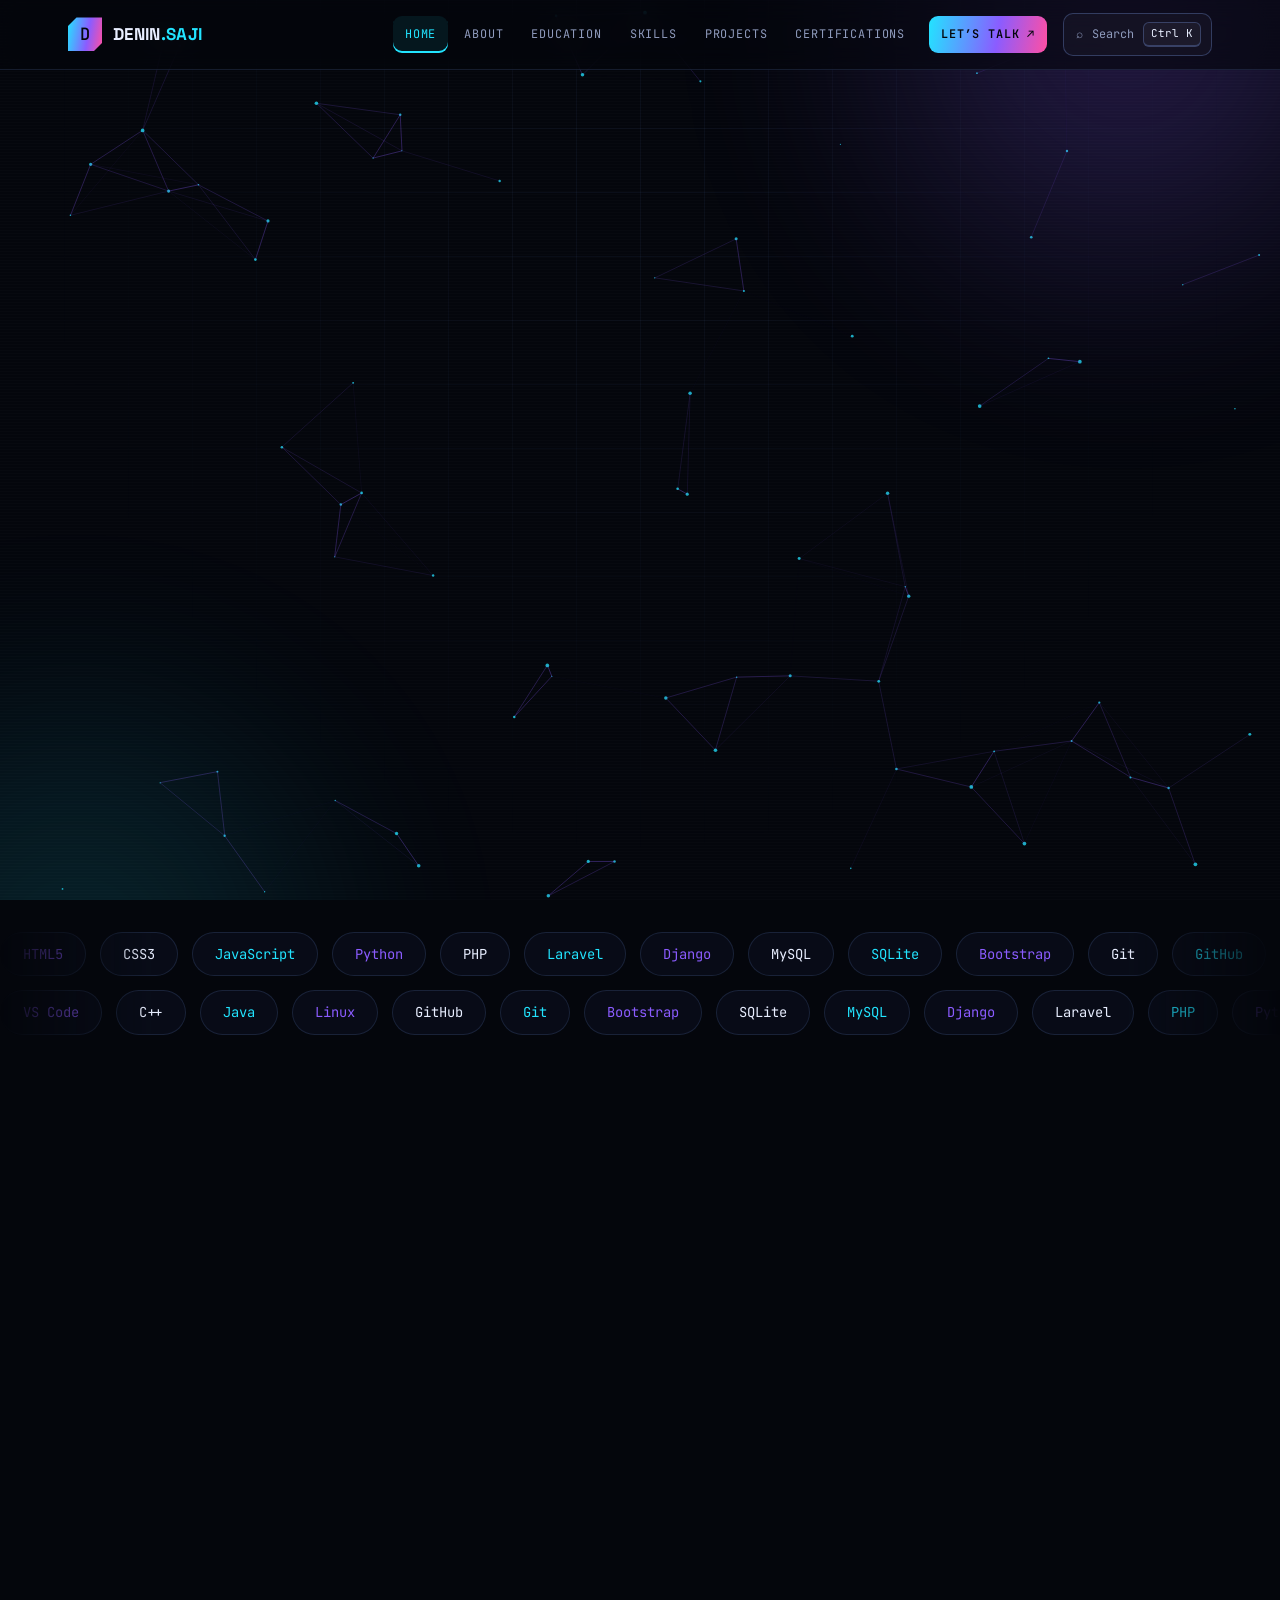
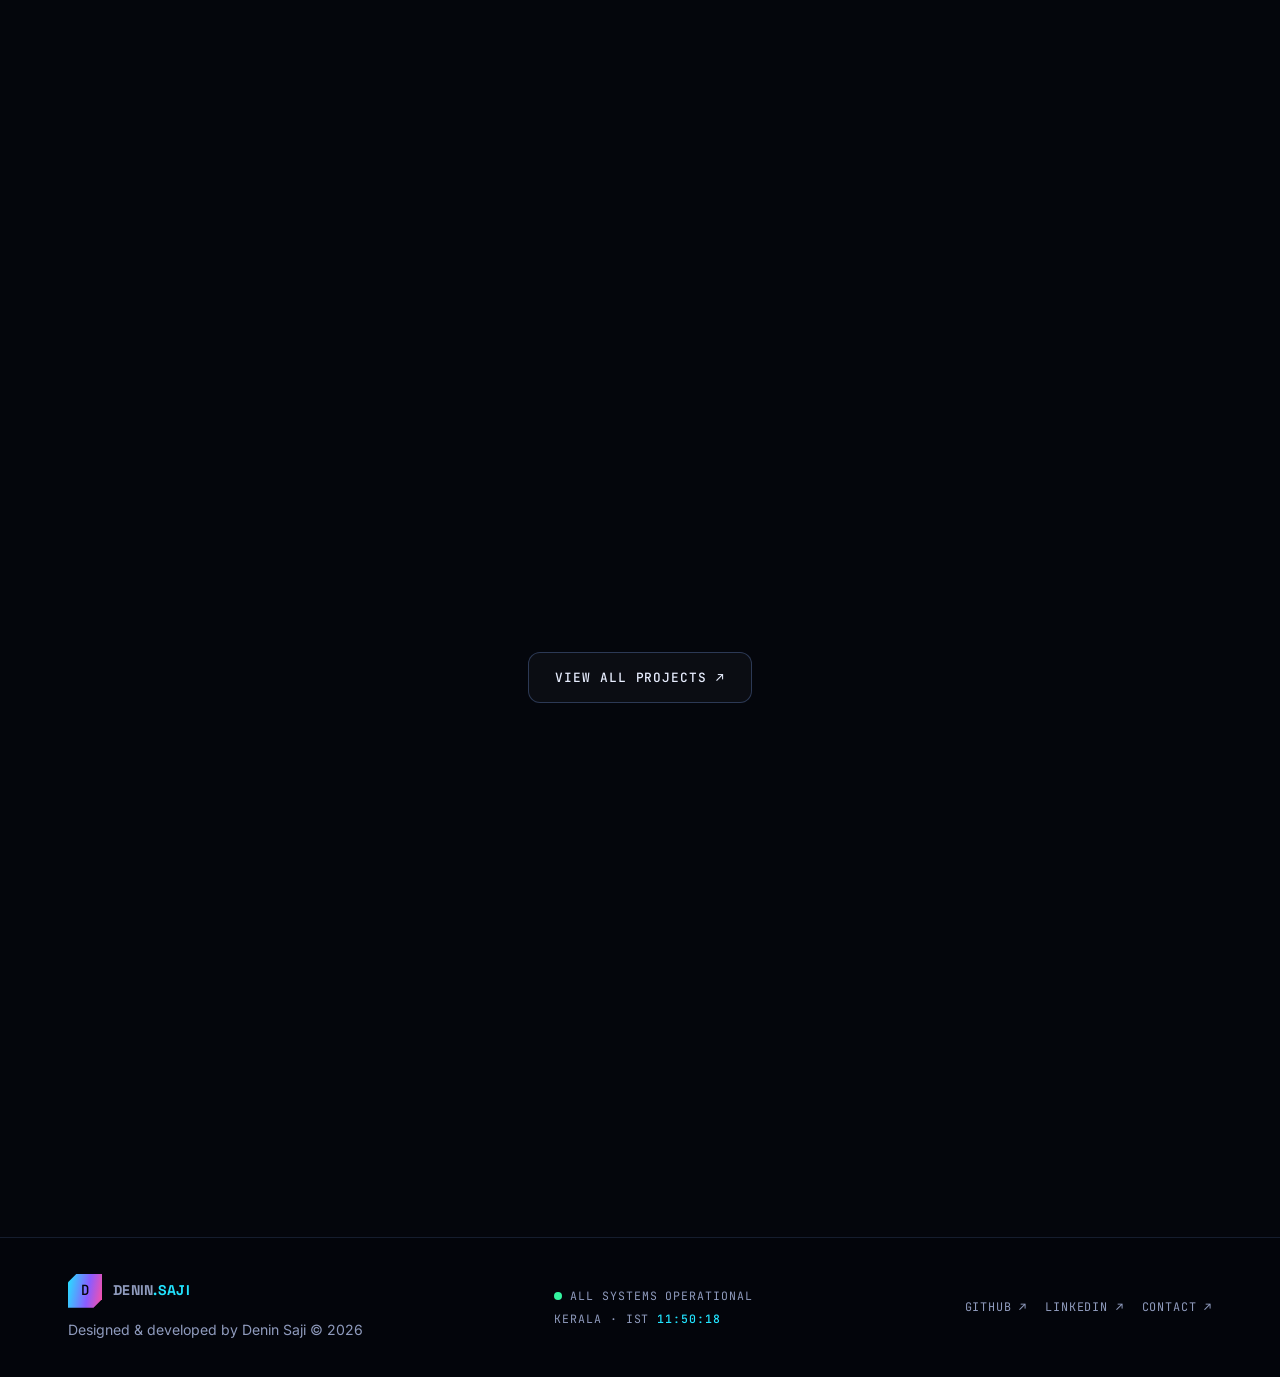
==== commit 6d400bb5: "committed" ====
--- a/index.html
+++ b/index.html
@@ -176,7 +176,7 @@
         <p>Explore my educational background, technical skills and qualifications — or just say hello.</p>
       </div>
       <div class="cta-btns">
-        <a href="assets/documents/Denin_Resume.pdf" class="btn btn-primary" target="_blank" rel="noopener" data-magnetic>Download CV ↓</a>
+        <a href="assets/documents/denin_resume.pdf" class="btn btn-primary" target="_blank" rel="noopener" data-magnetic>Download CV ↓</a>
         <a href="pages/contact.html" class="btn" data-magnetic>Let’s talk ↗</a>
       </div>
     </div>
